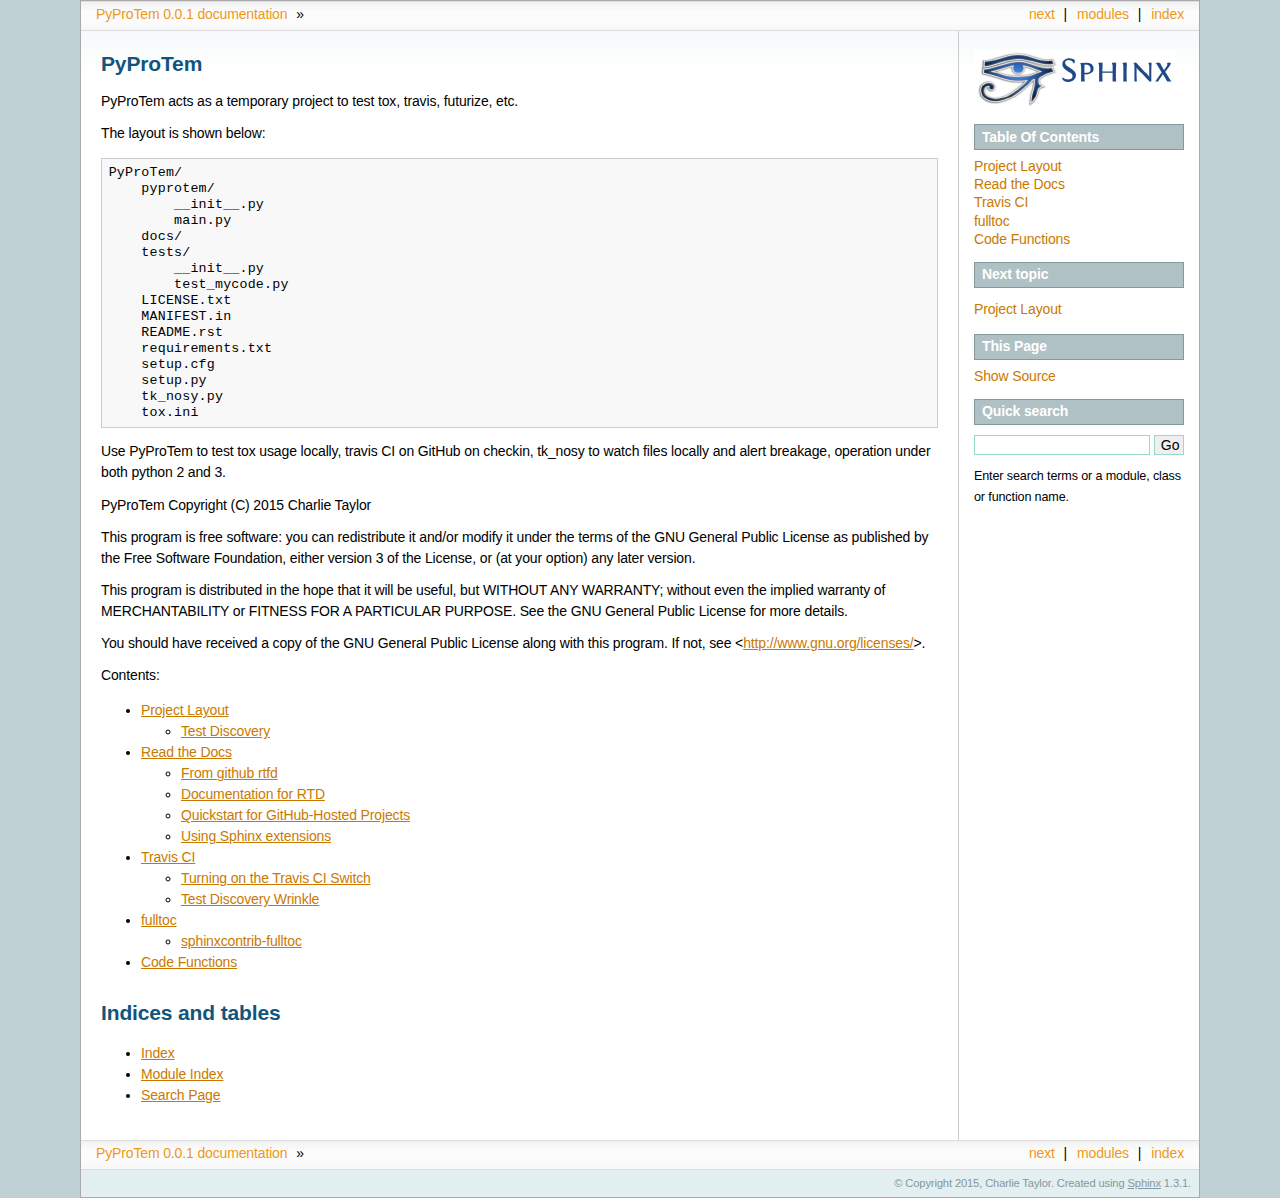
==== docs/_build/html/index.html @ 6f9052c7 "Updated Docs" ====
<!DOCTYPE html PUBLIC "-//W3C//DTD XHTML 1.0 Transitional//EN"
  "http://www.w3.org/TR/xhtml1/DTD/xhtml1-transitional.dtd">


<html xmlns="http://www.w3.org/1999/xhtml">
  <head>
    <meta http-equiv="Content-Type" content="text/html; charset=utf-8" />
    
    <title>PyProTem &mdash; PyProTem 0.0.1 documentation</title>
    
    <link rel="stylesheet" href="_static/sphinxdoc.css" type="text/css" />
    <link rel="stylesheet" href="_static/pygments.css" type="text/css" />
    
    <script type="text/javascript">
      var DOCUMENTATION_OPTIONS = {
        URL_ROOT:    './',
        VERSION:     '0.0.1',
        COLLAPSE_INDEX: false,
        FILE_SUFFIX: '.html',
        HAS_SOURCE:  true
      };
    </script>
    <script type="text/javascript" src="_static/jquery.js"></script>
    <script type="text/javascript" src="_static/underscore.js"></script>
    <script type="text/javascript" src="_static/doctools.js"></script>
    <link rel="top" title="PyProTem 0.0.1 documentation" href="#" />
    <link rel="next" title="Project Layout" href="project_layout.html" /> 
  </head>
  <body role="document">
    <div class="related" role="navigation" aria-label="related navigation">
      <h3>Navigation</h3>
      <ul>
        <li class="right" style="margin-right: 10px">
          <a href="genindex.html" title="General Index"
             accesskey="I">index</a></li>
        <li class="right" >
          <a href="py-modindex.html" title="Python Module Index"
             >modules</a> |</li>
        <li class="right" >
          <a href="project_layout.html" title="Project Layout"
             accesskey="N">next</a> |</li>
        <li class="nav-item nav-item-0"><a href="#">PyProTem 0.0.1 documentation</a> &raquo;</li> 
      </ul>
    </div>
      <div class="sphinxsidebar" role="navigation" aria-label="main navigation">
        <div class="sphinxsidebarwrapper">
            <p class="logo"><a href="#">
              <img class="logo" src="_static/PythonSphinxlogo.png" alt="Logo"/>
            </a></p>
  <h3><a href="#">Table Of Contents</a></h3>
  <ul>
<li class="toctree-l1"><a class="reference internal" href="project_layout.html">Project Layout</a></li>
<li class="toctree-l1"><a class="reference internal" href="read_the_docs.html">Read the Docs</a></li>
<li class="toctree-l1"><a class="reference internal" href="travis_ci.html">Travis CI</a></li>
<li class="toctree-l1"><a class="reference internal" href="fulltable_of_contents.html">fulltoc</a></li>
<li class="toctree-l1"><a class="reference internal" href="functions.html">Code Functions</a></li>
</ul>

  <h4>Next topic</h4>
  <p class="topless"><a href="project_layout.html"
                        title="next chapter">Project Layout</a></p>
  <div role="note" aria-label="source link">
    <h3>This Page</h3>
    <ul class="this-page-menu">
      <li><a href="_sources/index.txt"
            rel="nofollow">Show Source</a></li>
    </ul>
   </div>
<div id="searchbox" style="display: none" role="search">
  <h3>Quick search</h3>
    <form class="search" action="search.html" method="get">
      <input type="text" name="q" />
      <input type="submit" value="Go" />
      <input type="hidden" name="check_keywords" value="yes" />
      <input type="hidden" name="area" value="default" />
    </form>
    <p class="searchtip" style="font-size: 90%">
    Enter search terms or a module, class or function name.
    </p>
</div>
<script type="text/javascript">$('#searchbox').show(0);</script>
        </div>
      </div>

    <div class="document">
      <div class="documentwrapper">
        <div class="bodywrapper">
          <div class="body" role="main">
            
  <div class="section" id="pyprotem">
<h1>PyProTem<a class="headerlink" href="#pyprotem" title="Permalink to this headline">¶</a></h1>
<p>PyProTem acts as a temporary project to test tox, travis, futurize, etc.</p>
<p>The layout is shown below:</p>
<div class="highlight-python"><div class="highlight"><pre>PyProTem/
    pyprotem/
        __init__.py
        main.py
    docs/
    tests/
        __init__.py
        test_mycode.py
    LICENSE.txt
    MANIFEST.in
    README.rst
    requirements.txt
    setup.cfg
    setup.py
    tk_nosy.py
    tox.ini
</pre></div>
</div>
<p>Use PyProTem to test tox usage locally, travis CI on GitHub on checkin, tk_nosy to watch files locally and alert breakage, operation under both python 2 and 3.</p>
<p>PyProTem
Copyright (C) 2015  Charlie Taylor</p>
<p>This program is free software: you can redistribute it and/or modify
it under the terms of the GNU General Public License as published by
the Free Software Foundation, either version 3 of the License, or
(at your option) any later version.</p>
<p>This program is distributed in the hope that it will be useful,
but WITHOUT ANY WARRANTY; without even the implied warranty of
MERCHANTABILITY or FITNESS FOR A PARTICULAR PURPOSE.  See the
GNU General Public License for more details.</p>
<p>You should have received a copy of the GNU General Public License
along with this program.  If not, see &lt;<a class="reference external" href="http://www.gnu.org/licenses/">http://www.gnu.org/licenses/</a>&gt;.</p>
<p>Contents:</p>
<div class="toctree-wrapper compound">
<ul>
<li class="toctree-l1"><a class="reference internal" href="project_layout.html">Project Layout</a><ul>
<li class="toctree-l2"><a class="reference internal" href="project_layout.html#test-discovery">Test Discovery</a></li>
</ul>
</li>
<li class="toctree-l1"><a class="reference internal" href="read_the_docs.html">Read the Docs</a><ul>
<li class="toctree-l2"><a class="reference internal" href="read_the_docs.html#from-github-rtfd">From github rtfd</a></li>
<li class="toctree-l2"><a class="reference internal" href="read_the_docs.html#documentation-for-rtd">Documentation for RTD</a></li>
<li class="toctree-l2"><a class="reference internal" href="read_the_docs.html#quickstart-for-github-hosted-projects">Quickstart for GitHub-Hosted Projects</a></li>
<li class="toctree-l2"><a class="reference internal" href="read_the_docs.html#using-sphinx-extensions">Using Sphinx extensions</a></li>
</ul>
</li>
<li class="toctree-l1"><a class="reference internal" href="travis_ci.html">Travis CI</a><ul>
<li class="toctree-l2"><a class="reference internal" href="travis_ci.html#turning-on-the-travis-ci-switch">Turning on the Travis CI Switch</a></li>
<li class="toctree-l2"><a class="reference internal" href="travis_ci.html#test-discovery-wrinkle">Test Discovery Wrinkle</a></li>
</ul>
</li>
<li class="toctree-l1"><a class="reference internal" href="fulltable_of_contents.html">fulltoc</a><ul>
<li class="toctree-l2"><a class="reference internal" href="fulltable_of_contents.html#sphinxcontrib-fulltoc">sphinxcontrib-fulltoc</a></li>
</ul>
</li>
<li class="toctree-l1"><a class="reference internal" href="functions.html">Code Functions</a></li>
</ul>
</div>
</div>
<div class="section" id="indices-and-tables">
<h1>Indices and tables<a class="headerlink" href="#indices-and-tables" title="Permalink to this headline">¶</a></h1>
<ul class="simple">
<li><a class="reference internal" href="genindex.html"><span>Index</span></a></li>
<li><a class="reference internal" href="py-modindex.html"><span>Module Index</span></a></li>
<li><a class="reference internal" href="search.html"><span>Search Page</span></a></li>
</ul>
</div>


          </div>
        </div>
      </div>
      <div class="clearer"></div>
    </div>
    <div class="related" role="navigation" aria-label="related navigation">
      <h3>Navigation</h3>
      <ul>
        <li class="right" style="margin-right: 10px">
          <a href="genindex.html" title="General Index"
             >index</a></li>
        <li class="right" >
          <a href="py-modindex.html" title="Python Module Index"
             >modules</a> |</li>
        <li class="right" >
          <a href="project_layout.html" title="Project Layout"
             >next</a> |</li>
        <li class="nav-item nav-item-0"><a href="#">PyProTem 0.0.1 documentation</a> &raquo;</li> 
      </ul>
    </div>
    <div class="footer" role="contentinfo">
        &copy; Copyright 2015, Charlie Taylor.
      Created using <a href="http://sphinx-doc.org/">Sphinx</a> 1.3.1.
    </div>
  </body>
</html>
---- docs/_build/html/_static/sphinxdoc.css ----
/*
 * sphinxdoc.css_t
 * ~~~~~~~~~~~~~~~
 *
 * Sphinx stylesheet -- sphinxdoc theme.  Originally created by
 * Armin Ronacher for Werkzeug.
 *
 * :copyright: Copyright 2007-2015 by the Sphinx team, see AUTHORS.
 * :license: BSD, see LICENSE for details.
 *
 */

@import url("basic.css");

/* -- page layout ----------------------------------------------------------- */

body {
    font-family: 'Lucida Grande', 'Lucida Sans Unicode', 'Geneva',
                 'Verdana', sans-serif;
    font-size: 14px;
    letter-spacing: -0.01em;
    line-height: 150%;
    text-align: center;
    background-color: #BFD1D4;
    color: black;
    padding: 0;
    border: 1px solid #aaa;

    margin: 0px 80px 0px 80px;
    min-width: 740px;
}

div.document {
    background-color: white;
    text-align: left;
    background-image: url(contents.png);
    background-repeat: repeat-x;
}

div.bodywrapper {
    margin: 0 240px 0 0;
    border-right: 1px solid #ccc;
}

div.body {
    margin: 0;
    padding: 0.5em 20px 20px 20px;
}

div.related {
    font-size: 1em;
}

div.related ul {
    background-image: url(navigation.png);
    height: 2em;
    border-top: 1px solid #ddd;
    border-bottom: 1px solid #ddd;
}

div.related ul li {
    margin: 0;
    padding: 0;
    height: 2em;
    float: left;
}

div.related ul li.right {
    float: right;
    margin-right: 5px;
}

div.related ul li a {
    margin: 0;
    padding: 0 5px 0 5px;
    line-height: 1.75em;
    color: #EE9816;
}

div.related ul li a:hover {
    color: #3CA8E7;
}

div.sphinxsidebarwrapper {
    padding: 0;
}

div.sphinxsidebar {
    margin: 0;
    padding: 0.5em 15px 15px 0;
    width: 210px;
    float: right;
    font-size: 1em;
    text-align: left;
}

div.sphinxsidebar h3, div.sphinxsidebar h4 {
    margin: 1em 0 0.5em 0;
    font-size: 1em;
    padding: 0.1em 0 0.1em 0.5em;
    color: white;
    border: 1px solid #86989B;
    background-color: #AFC1C4;
}

div.sphinxsidebar h3 a {
    color: white;
}

div.sphinxsidebar ul {
    padding-left: 1.5em;
    margin-top: 7px;
    padding: 0;
    line-height: 130%;
}

div.sphinxsidebar ul ul {
    margin-left: 20px;
}

div.footer {
    background-color: #E3EFF1;
    color: #86989B;
    padding: 3px 8px 3px 0;
    clear: both;
    font-size: 0.8em;
    text-align: right;
}

div.footer a {
    color: #86989B;
    text-decoration: underline;
}

/* -- body styles ----------------------------------------------------------- */

p {    
    margin: 0.8em 0 0.5em 0;
}

a {
    color: #CA7900;
    text-decoration: none;
}

a:hover {
    color: #2491CF;
}

div.body a {
    text-decoration: underline;
}

h1 {
    margin: 0;
    padding: 0.7em 0 0.3em 0;
    font-size: 1.5em;
    color: #11557C;
}

h2 {
    margin: 1.3em 0 0.2em 0;
    font-size: 1.35em;
    padding: 0;
}

h3 {
    margin: 1em 0 -0.3em 0;
    font-size: 1.2em;
}

div.body h1 a, div.body h2 a, div.body h3 a, div.body h4 a, div.body h5 a, div.body h6 a {
    color: black!important;
}

h1 a.anchor, h2 a.anchor, h3 a.anchor, h4 a.anchor, h5 a.anchor, h6 a.anchor {
    display: none;
    margin: 0 0 0 0.3em;
    padding: 0 0.2em 0 0.2em;
    color: #aaa!important;
}

h1:hover a.anchor, h2:hover a.anchor, h3:hover a.anchor, h4:hover a.anchor,
h5:hover a.anchor, h6:hover a.anchor {
    display: inline;
}

h1 a.anchor:hover, h2 a.anchor:hover, h3 a.anchor:hover, h4 a.anchor:hover,
h5 a.anchor:hover, h6 a.anchor:hover {
    color: #777;
    background-color: #eee;
}

a.headerlink {
    color: #c60f0f!important;
    font-size: 1em;
    margin-left: 6px;
    padding: 0 4px 0 4px;
    text-decoration: none!important;
}

a.headerlink:hover {
    background-color: #ccc;
    color: white!important;
}

cite, code, code {
    font-family: 'Consolas', 'Deja Vu Sans Mono',
                 'Bitstream Vera Sans Mono', monospace;
    font-size: 0.95em;
    letter-spacing: 0.01em;
}

code {
    background-color: #f2f2f2;
    border-bottom: 1px solid #ddd;
    color: #333;
}

code.descname, code.descclassname, code.xref {
    border: 0;
}

hr {
    border: 1px solid #abc;
    margin: 2em;
}

a code {
    border: 0;
    color: #CA7900;
}

a code:hover {
    color: #2491CF;
}

pre {
    font-family: 'Consolas', 'Deja Vu Sans Mono',
                 'Bitstream Vera Sans Mono', monospace;
    font-size: 0.95em;
    letter-spacing: 0.015em;
    line-height: 120%;
    padding: 0.5em;
    border: 1px solid #ccc;
    background-color: #f8f8f8;
}

pre a {
    color: inherit;
    text-decoration: underline;
}

td.linenos pre {
    padding: 0.5em 0;
}

div.quotebar {
    background-color: #f8f8f8;
    max-width: 250px;
    float: right;
    padding: 2px 7px;
    border: 1px solid #ccc;
}

div.topic {
    background-color: #f8f8f8;
}

table {
    border-collapse: collapse;
    margin: 0 -0.5em 0 -0.5em;
}

table td, table th {
    padding: 0.2em 0.5em 0.2em 0.5em;
}

div.admonition, div.warning {
    font-size: 0.9em;
    margin: 1em 0 1em 0;
    border: 1px solid #86989B;
    background-color: #f7f7f7;
    padding: 0;
}

div.admonition p, div.warning p {
    margin: 0.5em 1em 0.5em 1em;
    padding: 0;
}

div.admonition pre, div.warning pre {
    margin: 0.4em 1em 0.4em 1em;
}

div.admonition p.admonition-title,
div.warning p.admonition-title {
    margin: 0;
    padding: 0.1em 0 0.1em 0.5em;
    color: white;
    border-bottom: 1px solid #86989B;
    font-weight: bold;
    background-color: #AFC1C4;
}

div.warning {
    border: 1px solid #940000;
}

div.warning p.admonition-title {
    background-color: #CF0000;
    border-bottom-color: #940000;
}

div.admonition ul, div.admonition ol,
div.warning ul, div.warning ol {
    margin: 0.1em 0.5em 0.5em 3em;
    padding: 0;
}

div.versioninfo {
    margin: 1em 0 0 0;
    border: 1px solid #ccc;
    background-color: #DDEAF0;
    padding: 8px;
    line-height: 1.3em;
    font-size: 0.9em;
}

.viewcode-back {
    font-family: 'Lucida Grande', 'Lucida Sans Unicode', 'Geneva',
                 'Verdana', sans-serif;
}

div.viewcode-block:target {
    background-color: #f4debf;
    border-top: 1px solid #ac9;
    border-bottom: 1px solid #ac9;
}

div.code-block-caption {
    background-color: #ddd;
    color: #222;
    border: 1px solid #ccc;
}
---- docs/_build/html/_static/pygments.css ----
.highlight .hll { background-color: #ffffcc }
.highlight  { background: #eeffcc; }
.highlight .c { color: #408090; font-style: italic } /* Comment */
.highlight .err { border: 1px solid #FF0000 } /* Error */
.highlight .k { color: #007020; font-weight: bold } /* Keyword */
.highlight .o { color: #666666 } /* Operator */
.highlight .cm { color: #408090; font-style: italic } /* Comment.Multiline */
.highlight .cp { color: #007020 } /* Comment.Preproc */
.highlight .c1 { color: #408090; font-style: italic } /* Comment.Single */
.highlight .cs { color: #408090; background-color: #fff0f0 } /* Comment.Special */
.highlight .gd { color: #A00000 } /* Generic.Deleted */
.highlight .ge { font-style: italic } /* Generic.Emph */
.highlight .gr { color: #FF0000 } /* Generic.Error */
.highlight .gh { color: #000080; font-weight: bold } /* Generic.Heading */
.highlight .gi { color: #00A000 } /* Generic.Inserted */
.highlight .go { color: #333333 } /* Generic.Output */
.highlight .gp { color: #c65d09; font-weight: bold } /* Generic.Prompt */
.highlight .gs { font-weight: bold } /* Generic.Strong */
.highlight .gu { color: #800080; font-weight: bold } /* Generic.Subheading */
.highlight .gt { color: #0044DD } /* Generic.Traceback */
.highlight .kc { color: #007020; font-weight: bold } /* Keyword.Constant */
.highlight .kd { color: #007020; font-weight: bold } /* Keyword.Declaration */
.highlight .kn { color: #007020; font-weight: bold } /* Keyword.Namespace */
.highlight .kp { color: #007020 } /* Keyword.Pseudo */
.highlight .kr { color: #007020; font-weight: bold } /* Keyword.Reserved */
.highlight .kt { color: #902000 } /* Keyword.Type */
.highlight .m { color: #208050 } /* Literal.Number */
.highlight .s { color: #4070a0 } /* Literal.String */
.highlight .na { color: #4070a0 } /* Name.Attribute */
.highlight .nb { color: #007020 } /* Name.Builtin */
.highlight .nc { color: #0e84b5; font-weight: bold } /* Name.Class */
.highlight .no { color: #60add5 } /* Name.Constant */
.highlight .nd { color: #555555; font-weight: bold } /* Name.Decorator */
.highlight .ni { color: #d55537; font-weight: bold } /* Name.Entity */
.highlight .ne { color: #007020 } /* Name.Exception */
.highlight .nf { color: #06287e } /* Name.Function */
.highlight .nl { color: #002070; font-weight: bold } /* Name.Label */
.highlight .nn { color: #0e84b5; font-weight: bold } /* Name.Namespace */
.highlight .nt { color: #062873; font-weight: bold } /* Name.Tag */
.highlight .nv { color: #bb60d5 } /* Name.Variable */
.highlight .ow { color: #007020; font-weight: bold } /* Operator.Word */
.highlight .w { color: #bbbbbb } /* Text.Whitespace */
.highlight .mb { color: #208050 } /* Literal.Number.Bin */
.highlight .mf { color: #208050 } /* Literal.Number.Float */
.highlight .mh { color: #208050 } /* Literal.Number.Hex */
.highlight .mi { color: #208050 } /* Literal.Number.Integer */
.highlight .mo { color: #208050 } /* Literal.Number.Oct */
.highlight .sb { color: #4070a0 } /* Literal.String.Backtick */
.highlight .sc { color: #4070a0 } /* Literal.String.Char */
.highlight .sd { color: #4070a0; font-style: italic } /* Literal.String.Doc */
.highlight .s2 { color: #4070a0 } /* Literal.String.Double */
.highlight .se { color: #4070a0; font-weight: bold } /* Literal.String.Escape */
.highlight .sh { color: #4070a0 } /* Literal.String.Heredoc */
.highlight .si { color: #70a0d0; font-style: italic } /* Literal.String.Interpol */
.highlight .sx { color: #c65d09 } /* Literal.String.Other */
.highlight .sr { color: #235388 } /* Literal.String.Regex */
.highlight .s1 { color: #4070a0 } /* Literal.String.Single */
.highlight .ss { color: #517918 } /* Literal.String.Symbol */
.highlight .bp { color: #007020 } /* Name.Builtin.Pseudo */
.highlight .vc { color: #bb60d5 } /* Name.Variable.Class */
.highlight .vg { color: #bb60d5 } /* Name.Variable.Global */
.highlight .vi { color: #bb60d5 } /* Name.Variable.Instance */
.highlight .il { color: #208050 } /* Literal.Number.Integer.Long */
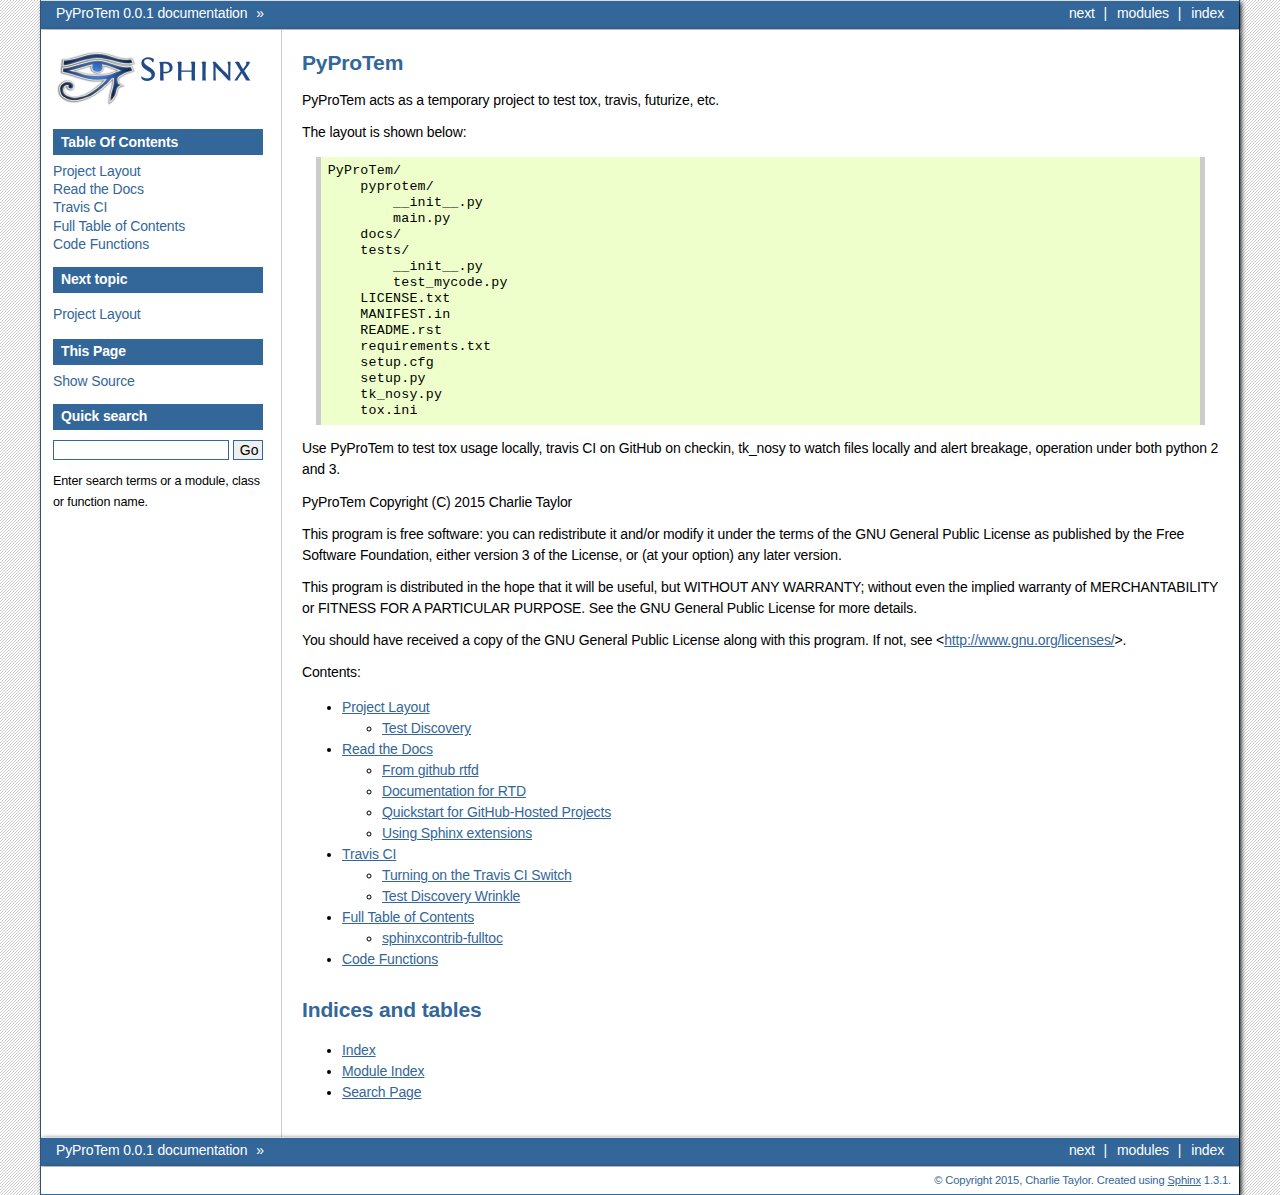
==== commit 608db06e: "changed sphinx theme" ====
--- a/docs/_build/html/index.html
+++ b/docs/_build/html/index.html
@@ -1,5 +1,6 @@
-<!DOCTYPE html PUBLIC "-//W3C//DTD XHTML 1.0 Transitional//EN"
-  "http://www.w3.org/TR/xhtml1/DTD/xhtml1-transitional.dtd">
+
+
+<!doctype html>
 
 
 <html xmlns="http://www.w3.org/1999/xhtml">
@@ -8,7 +9,7 @@
     
     <title>PyProTem &mdash; PyProTem 0.0.1 documentation</title>
     
-    <link rel="stylesheet" href="_static/sphinxdoc.css" type="text/css" />
+    <link rel="stylesheet" href="_static/bizstyle.css" type="text/css" />
     <link rel="stylesheet" href="_static/pygments.css" type="text/css" />
     
     <script type="text/javascript">
@@ -23,8 +24,13 @@
     <script type="text/javascript" src="_static/jquery.js"></script>
     <script type="text/javascript" src="_static/underscore.js"></script>
     <script type="text/javascript" src="_static/doctools.js"></script>
+    <script type="text/javascript" src="_static/bizstyle.js"></script>
     <link rel="top" title="PyProTem 0.0.1 documentation" href="#" />
-    <link rel="next" title="Project Layout" href="project_layout.html" /> 
+    <link rel="next" title="Project Layout" href="project_layout.html" />
+    <meta name="viewport" content="width=device-width,initial-scale=1.0">
+    <!--[if lt IE 9]>
+    <script type="text/javascript" src="_static/css3-mediaqueries.js"></script>
+    <![endif]-->
   </head>
   <body role="document">
     <div class="related" role="navigation" aria-label="related navigation">
@@ -52,7 +58,7 @@
 <li class="toctree-l1"><a class="reference internal" href="project_layout.html">Project Layout</a></li>
 <li class="toctree-l1"><a class="reference internal" href="read_the_docs.html">Read the Docs</a></li>
 <li class="toctree-l1"><a class="reference internal" href="travis_ci.html">Travis CI</a></li>
-<li class="toctree-l1"><a class="reference internal" href="fulltable_of_contents.html">fulltoc</a></li>
+<li class="toctree-l1"><a class="reference internal" href="fulltable_of_contents.html">Full Table of Contents</a></li>
 <li class="toctree-l1"><a class="reference internal" href="functions.html">Code Functions</a></li>
 </ul>
 
@@ -141,7 +147,7 @@
 <li class="toctree-l2"><a class="reference internal" href="travis_ci.html#test-discovery-wrinkle">Test Discovery Wrinkle</a></li>
 </ul>
 </li>
-<li class="toctree-l1"><a class="reference internal" href="fulltable_of_contents.html">fulltoc</a><ul>
+<li class="toctree-l1"><a class="reference internal" href="fulltable_of_contents.html">Full Table of Contents</a><ul>
 <li class="toctree-l2"><a class="reference internal" href="fulltable_of_contents.html#sphinxcontrib-fulltoc">sphinxcontrib-fulltoc</a></li>
 </ul>
 </li>
--- a/docs/_build/html/_static/bizstyle.css
+++ b/docs/_build/html/_static/bizstyle.css
@@ -0,0 +1,490 @@
+/*
+ * bizstyle.css_t
+ * ~~~~~~~~~~~~~~
+ *
+ * Sphinx stylesheet -- business style theme.
+ *
+ * :copyright: Copyright 2011-2014 by Sphinx team, see AUTHORS.
+ * :license: BSD, see LICENSE for details.
+ *
+ */
+
+@import url("basic.css");
+
+/* -- page layout ----------------------------------------------------------- */
+
+body {
+    font-family: 'Lucida Grande', 'Lucida Sans Unicode', 'Geneva',
+                 'Verdana', sans-serif;
+    font-size: 14px;
+    letter-spacing: -0.01em;
+    line-height: 150%;
+    text-align: center;
+    background-color: white;
+    background-image: url(background_b01.png);
+    color: black;
+    padding: 0;
+    border-right: 1px solid #336699;
+    border-left: 1px solid #336699;
+
+    margin: 0px 40px 0px 40px;
+}
+
+div.document {
+    background-color: white;
+    text-align: left;
+    background-repeat: repeat-x;
+
+    -moz-box-shadow: 2px 2px 5px #000;
+    -webkit-box-shadow: 2px 2px 5px #000;
+}
+
+div.bodywrapper {
+    margin: 0 0 0 240px;
+    border-left: 1px solid #ccc;
+}
+
+div.body {
+    margin: 0;
+    padding: 0.5em 20px 20px 20px;
+}
+
+div.related {
+    font-size: 1em;
+
+    -moz-box-shadow: 2px 2px 5px #000;
+    -webkit-box-shadow: 2px 2px 5px #000;
+}
+
+div.related ul {
+    background-color: #336699;
+    height: 100%;
+    overflow: hidden;
+    border-top: 1px solid #ddd;
+    border-bottom: 1px solid #ddd;
+}
+
+div.related ul li {
+    color: white;
+    margin: 0;
+    padding: 0;
+    height: 2em;
+    float: left;
+}
+
+div.related ul li.right {
+    float: right;
+    margin-right: 5px;
+}
+
+div.related ul li a {
+    margin: 0;
+    padding: 0 5px 0 5px;
+    line-height: 1.75em;
+    color: #fff;
+}
+
+div.related ul li a:hover {
+    color: #fff;
+    text-decoration: underline;
+}
+
+div.sphinxsidebarwrapper {
+    padding: 0;
+}
+
+div.sphinxsidebar {
+    margin: 0;
+    padding: 0.5em 12px 12px 12px;
+    width: 210px;
+    font-size: 1em;
+    text-align: left;
+}
+
+div.sphinxsidebar h3, div.sphinxsidebar h4 {
+    margin: 1em 0 0.5em 0;
+    font-size: 1em;
+    padding: 0.1em 0 0.1em 0.5em;
+    color: white;
+    border: 1px solid #336699;
+    background-color: #336699;
+}
+
+div.sphinxsidebar h3 a {
+    color: white;
+}
+
+div.sphinxsidebar ul {
+    padding-left: 1.5em;
+    margin-top: 7px;
+    padding: 0;
+    line-height: 130%;
+}
+
+div.sphinxsidebar ul ul {
+    margin-left: 20px;
+}
+
+div.sphinxsidebar input {
+    border: 1px solid #336699;
+}
+
+div.footer {
+    background-color: white;
+    color: #336699;
+    padding: 3px 8px 3px 0;
+    clear: both;
+    font-size: 0.8em;
+    text-align: right;
+    border-bottom: 1px solid #336699;
+
+    -moz-box-shadow: 2px 2px 5px #000;
+    -webkit-box-shadow: 2px 2px 5px #000;
+}
+
+div.footer a {
+    color: #336699;
+    text-decoration: underline;
+}
+
+/* -- body styles ----------------------------------------------------------- */
+
+p {
+    margin: 0.8em 0 0.5em 0;
+}
+
+a {
+    color: #336699;
+    text-decoration: none;
+}
+
+a:hover {
+    color: #336699;
+    text-decoration: underline;
+}
+
+div.body a {
+    text-decoration: underline;
+}
+
+h1, h2, h3 {
+    color: #336699;
+}
+
+h1 {
+    margin: 0;
+    padding: 0.7em 0 0.3em 0;
+    font-size: 1.5em;
+}
+
+h2 {
+    margin: 1.3em 0 0.2em 0;
+    font-size: 1.35em;
+    padding-bottom: .5em;
+    border-bottom: 1px solid #336699;
+}
+
+h3 {
+    margin: 1em 0 -0.3em 0;
+    font-size: 1.2em;
+    padding-bottom: .3em;
+    border-bottom: 1px solid #CCCCCC;
+}
+
+div.body h1 a, div.body h2 a, div.body h3 a,
+div.body h4 a, div.body h5 a, div.body h6 a {
+    color: black!important;
+}
+
+h1 a.anchor, h2 a.anchor, h3 a.anchor,
+h4 a.anchor, h5 a.anchor, h6 a.anchor {
+    display: none;
+    margin: 0 0 0 0.3em;
+    padding: 0 0.2em 0 0.2em;
+    color: #aaa!important;
+}
+
+h1:hover a.anchor, h2:hover a.anchor, h3:hover a.anchor, h4:hover a.anchor,
+h5:hover a.anchor, h6:hover a.anchor {
+    display: inline;
+}
+
+h1 a.anchor:hover, h2 a.anchor:hover, h3 a.anchor:hover, h4 a.anchor:hover,
+h5 a.anchor:hover, h6 a.anchor:hover {
+    color: #777;
+    background-color: #eee;
+}
+
+a.headerlink {
+    color: #c60f0f!important;
+    font-size: 1em;
+    margin-left: 6px;
+    padding: 0 4px 0 4px;
+    text-decoration: none!important;
+}
+
+a.headerlink:hover {
+    background-color: #ccc;
+    color: white!important;
+}
+
+cite, code, tt {
+    font-family: 'Consolas', 'Deja Vu Sans Mono',
+                 'Bitstream Vera Sans Mono', monospace;
+    font-size: 0.95em;
+    letter-spacing: 0.01em;
+}
+
+code {
+    background-color: #F2F2F2;
+    border-bottom: 1px solid #ddd;
+    color: #333;
+}
+
+code.descname, code.descclassname, code.xref {
+    border: 0;
+}
+
+hr {
+    border: 1px solid #abc;
+    margin: 2em;
+}
+
+a code {
+    border: 0;
+    color: #CA7900;
+}
+
+a code:hover {
+    color: #2491CF;
+}
+
+pre {
+    background-color: transparent !important;
+    font-family: 'Consolas', 'Deja Vu Sans Mono',
+                 'Bitstream Vera Sans Mono', monospace;
+    font-size: 0.95em;
+    letter-spacing: 0.015em;
+    line-height: 120%;
+    padding: 0.5em;
+    border-right: 5px solid #ccc;
+    border-left: 5px solid #ccc;
+}
+
+pre a {
+    color: inherit;
+    text-decoration: underline;
+}
+
+td.linenos pre {
+    padding: 0.5em 0;
+}
+
+div.quotebar {
+    background-color: #f8f8f8;
+    max-width: 250px;
+    float: right;
+    padding: 2px 7px;
+    border: 1px solid #ccc;
+}
+
+div.topic {
+    background-color: #f8f8f8;
+}
+
+table {
+    border-collapse: collapse;
+    margin: 0 -0.5em 0 -0.5em;
+}
+
+table td, table th {
+    padding: 0.2em 0.5em 0.2em 0.5em;
+}
+
+div.admonition {
+    font-size: 0.9em;
+    margin: 1em 0 1em 0;
+    border: 3px solid #cccccc;
+    background-color: #f7f7f7;
+    padding: 0;
+}
+
+div.admonition p {
+    margin: 0.5em 1em 0.5em 1em;
+    padding: 0;
+}
+
+div.admonition li p {
+    margin-left: 0;
+}
+
+div.admonition pre, div.warning pre {
+    margin: 0;
+}
+
+div.highlight {
+    margin: 0.4em 1em;
+}
+
+div.admonition p.admonition-title {
+    margin: 0;
+    padding: 0.1em 0 0.1em 0.5em;
+    color: white;
+    border-bottom: 3px solid #cccccc;
+    font-weight: bold;
+    background-color: #165e83;
+}
+
+div.danger    { border: 3px solid #f0908d; background-color: #f0cfa0; }
+div.error     { border: 3px solid #f0908d; background-color: #ede4cd; }
+div.warning   { border: 3px solid #f8b862; background-color: #f0cfa0; }
+div.caution   { border: 3px solid #f8b862; background-color: #ede4cd; }
+div.attention { border: 3px solid #f8b862; background-color: #f3f3f3; }
+div.important { border: 3px solid #f0cfa0; background-color: #ede4cd; }
+div.note      { border: 3px solid #f0cfa0; background-color: #f3f3f3; }
+div.hint      { border: 3px solid #bed2c3; background-color: #f3f3f3; }
+div.tip       { border: 3px solid #bed2c3; background-color: #f3f3f3; }
+
+div.danger p.admonition-title, div.error p.admonition-title {
+    background-color: #b7282e;
+    border-bottom: 3px solid #f0908d;
+}
+
+div.caution p.admonition-title,
+div.warning p.admonition-title,
+div.attention p.admonition-title {
+    background-color: #f19072;
+    border-bottom: 3px solid #f8b862;
+}
+
+div.note p.admonition-title, div.important p.admonition-title {
+    background-color: #f8b862;
+    border-bottom: 3px solid #f0cfa0;
+}
+
+div.hint p.admonition-title, div.tip p.admonition-title {
+    background-color: #7ebea5;
+    border-bottom: 3px solid #bed2c3;
+}
+
+div.admonition ul, div.admonition ol,
+div.warning ul, div.warning ol {
+    margin: 0.1em 0.5em 0.5em 3em;
+    padding: 0;
+}
+
+div.versioninfo {
+    margin: 1em 0 0 0;
+    border: 1px solid #ccc;
+    background-color: #DDEAF0;
+    padding: 8px;
+    line-height: 1.3em;
+    font-size: 0.9em;
+}
+
+.viewcode-back {
+    font-family: 'Lucida Grande', 'Lucida Sans Unicode', 'Geneva',
+                 'Verdana', sans-serif;
+}
+
+div.viewcode-block:target {
+    background-color: #f4debf;
+    border-top: 1px solid #ac9;
+    border-bottom: 1px solid #ac9;
+}
+
+p.versionchanged span.versionmodified {
+    font-size: 0.9em;
+    margin-right: 0.2em;
+    padding: 0.1em;
+    background-color: #DCE6A0;
+}
+
+/* -- table styles ---------------------------------------------------------- */
+
+table.docutils {
+    margin: 1em 0;
+    padding: 0;
+    border: 1px solid white;
+    background-color: #f7f7f7;
+}
+
+table.docutils td, table.docutils th {
+    padding: 1px 8px 1px 5px;
+    border-top: 0;
+    border-left: 0;
+    border-right: 1px solid white;
+    border-bottom: 1px solid white;
+}
+
+table.docutils td p {
+    margin-top: 0;
+    margin-bottom: 0.3em;
+}
+
+table.field-list td, table.field-list th {
+    border: 0 !important;
+    word-break: break-word;
+}
+
+table.footnote td, table.footnote th {
+    border: 0 !important;
+}
+
+th {
+    color: white;
+    text-align: left;
+    padding-right: 5px;
+    background-color: #82A0BE;
+}
+
+div.literal-block-wrapper div.code-block-caption {
+    background-color: #EEE;
+    border-style: solid;
+    border-color: #CCC;
+    border-width: 1px 5px;
+}
+
+/* WIDE DESKTOP STYLE */
+@media only screen and (min-width: 1176px) {
+body {
+    margin: 0 40px 0 40px;
+}
+}
+
+/* TABLET STYLE */
+@media only screen and (min-width: 768px) and (max-width: 991px) {
+body {
+    margin: 0 40px 0 40px;
+}
+}
+
+/* MOBILE LAYOUT (PORTRAIT/320px) */
+@media only screen and (max-width: 767px) {
+body {
+    margin: 0;
+}
+div.bodywrapper {
+    margin: 0;
+    width: 100%;
+    border: none;
+}
+div.sphinxsidebar {
+    display: none;
+}
+}
+
+/* MOBILE LAYOUT (LANDSCAPE/480px) */
+@media only screen and (min-width: 480px) and (max-width: 767px) {
+body {
+    margin: 0 20px 0 20px;
+}
+}
+
+/* RETINA OVERRIDES */
+@media
+only screen and (-webkit-min-device-pixel-ratio: 2),
+only screen and (min-device-pixel-ratio: 2) {
+}
+
+/* -- end ------------------------------------------------------------------- */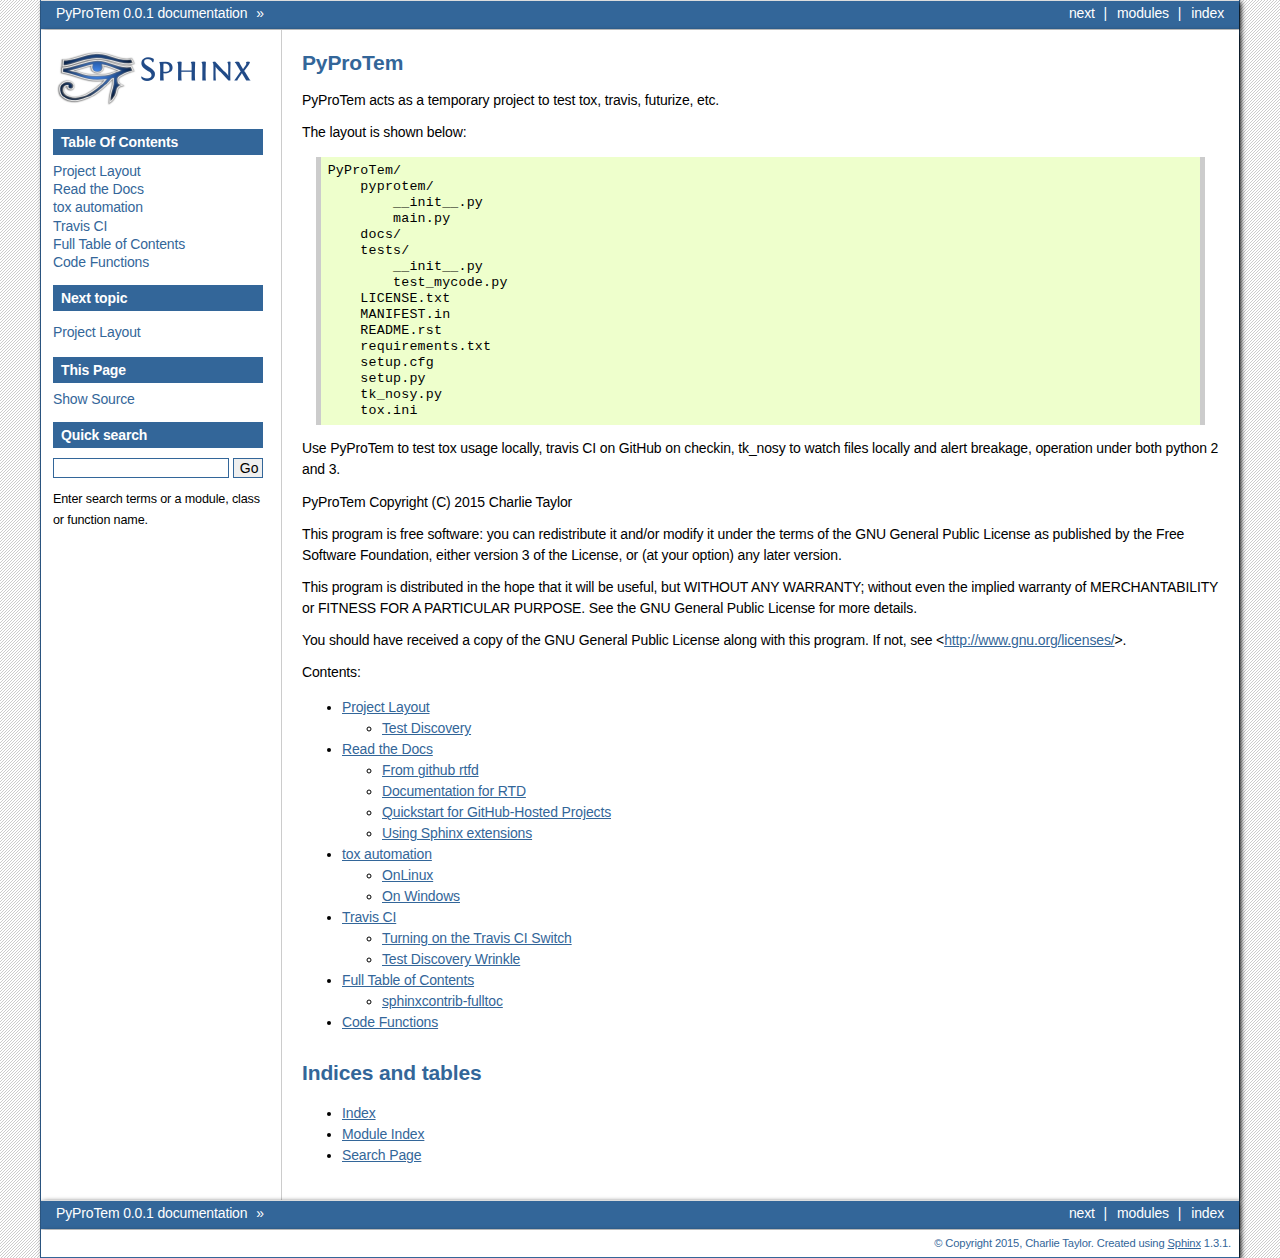
==== commit c6113717: "Added tox documentation" ====
--- a/docs/_build/html/index.html
+++ b/docs/_build/html/index.html
@@ -57,6 +57,7 @@
   <ul>
 <li class="toctree-l1"><a class="reference internal" href="project_layout.html">Project Layout</a></li>
 <li class="toctree-l1"><a class="reference internal" href="read_the_docs.html">Read the Docs</a></li>
+<li class="toctree-l1"><a class="reference internal" href="tox.html">tox automation</a></li>
 <li class="toctree-l1"><a class="reference internal" href="travis_ci.html">Travis CI</a></li>
 <li class="toctree-l1"><a class="reference internal" href="fulltable_of_contents.html">Full Table of Contents</a></li>
 <li class="toctree-l1"><a class="reference internal" href="functions.html">Code Functions</a></li>
@@ -142,6 +143,11 @@
 <li class="toctree-l2"><a class="reference internal" href="read_the_docs.html#using-sphinx-extensions">Using Sphinx extensions</a></li>
 </ul>
 </li>
+<li class="toctree-l1"><a class="reference internal" href="tox.html">tox automation</a><ul>
+<li class="toctree-l2"><a class="reference internal" href="tox.html#onlinux">OnLinux</a></li>
+<li class="toctree-l2"><a class="reference internal" href="tox.html#on-windows">On Windows</a></li>
+</ul>
+</li>
 <li class="toctree-l1"><a class="reference internal" href="travis_ci.html">Travis CI</a><ul>
 <li class="toctree-l2"><a class="reference internal" href="travis_ci.html#turning-on-the-travis-ci-switch">Turning on the Travis CI Switch</a></li>
 <li class="toctree-l2"><a class="reference internal" href="travis_ci.html#test-discovery-wrinkle">Test Discovery Wrinkle</a></li>
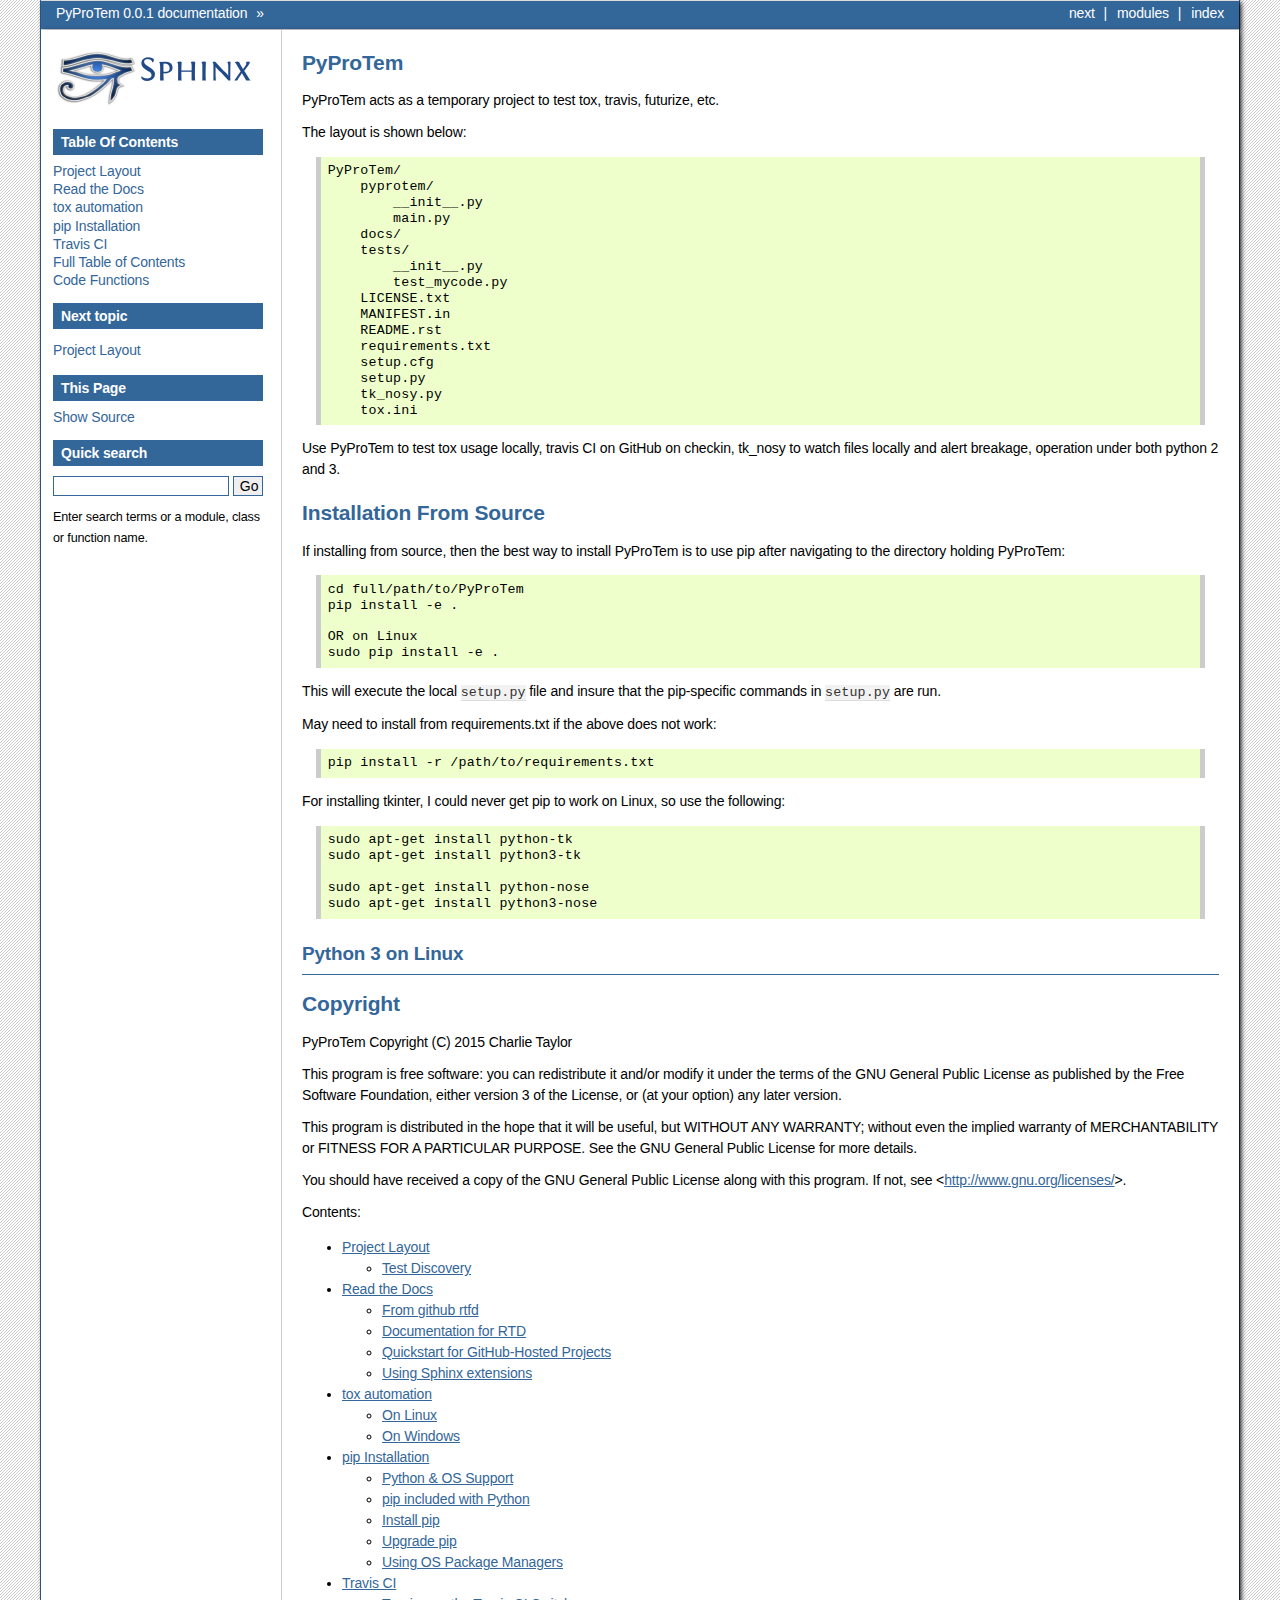
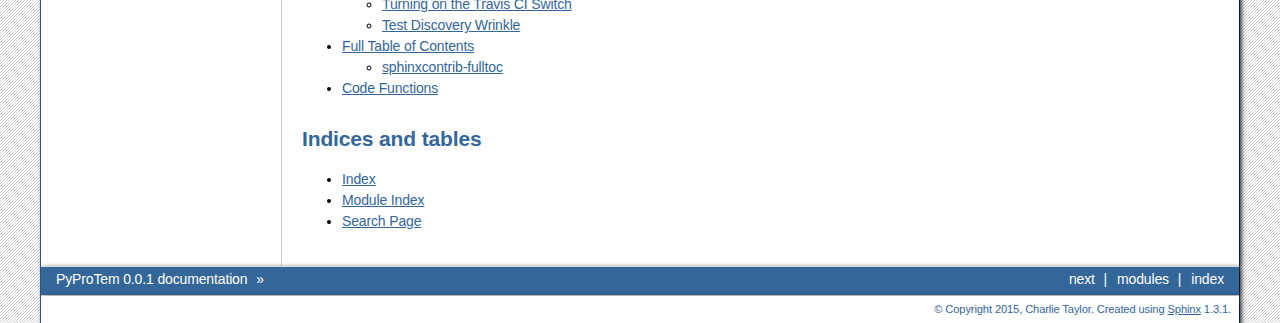
==== commit 30791b04: "some cosmetic changes" ====
--- a/docs/_build/html/index.html
+++ b/docs/_build/html/index.html
@@ -58,6 +58,7 @@
 <li class="toctree-l1"><a class="reference internal" href="project_layout.html">Project Layout</a></li>
 <li class="toctree-l1"><a class="reference internal" href="read_the_docs.html">Read the Docs</a></li>
 <li class="toctree-l1"><a class="reference internal" href="tox.html">tox automation</a></li>
+<li class="toctree-l1"><a class="reference internal" href="pip.html">pip Installation</a></li>
 <li class="toctree-l1"><a class="reference internal" href="travis_ci.html">Travis CI</a></li>
 <li class="toctree-l1"><a class="reference internal" href="fulltable_of_contents.html">Full Table of Contents</a></li>
 <li class="toctree-l1"><a class="reference internal" href="functions.html">Code Functions</a></li>
@@ -117,6 +118,37 @@
 </pre></div>
 </div>
 <p>Use PyProTem to test tox usage locally, travis CI on GitHub on checkin, tk_nosy to watch files locally and alert breakage, operation under both python 2 and 3.</p>
+</div>
+<div class="section" id="installation-from-source">
+<h1>Installation From Source<a class="headerlink" href="#installation-from-source" title="Permalink to this headline">¶</a></h1>
+<p>If installing from source, then
+the best way to install PyProTem is to use pip after navigating to the directory holding PyProTem:</p>
+<div class="highlight-python"><div class="highlight"><pre>cd full/path/to/PyProTem
+pip install -e .
+
+OR on Linux
+sudo pip install -e .
+</pre></div>
+</div>
+<p>This will execute the local <code class="docutils literal"><span class="pre">setup.py</span></code> file and insure that the pip-specific commands in <code class="docutils literal"><span class="pre">setup.py</span></code> are run.</p>
+<p>May need to install from requirements.txt if the above does not work:</p>
+<div class="highlight-python"><div class="highlight"><pre>pip install -r /path/to/requirements.txt
+</pre></div>
+</div>
+<p>For installing tkinter, I could never get pip to work on Linux, so use the following:</p>
+<div class="highlight-python"><div class="highlight"><pre>sudo apt-get install python-tk
+sudo apt-get install python3-tk
+
+sudo apt-get install python-nose
+sudo apt-get install python3-nose
+</pre></div>
+</div>
+<div class="section" id="python-3-on-linux">
+<h2>Python 3 on Linux<a class="headerlink" href="#python-3-on-linux" title="Permalink to this headline">¶</a></h2>
+</div>
+</div>
+<div class="section" id="copyright">
+<h1>Copyright<a class="headerlink" href="#copyright" title="Permalink to this headline">¶</a></h1>
 <p>PyProTem
 Copyright (C) 2015  Charlie Taylor</p>
 <p>This program is free software: you can redistribute it and/or modify
@@ -144,8 +176,16 @@
 </ul>
 </li>
 <li class="toctree-l1"><a class="reference internal" href="tox.html">tox automation</a><ul>
-<li class="toctree-l2"><a class="reference internal" href="tox.html#onlinux">OnLinux</a></li>
+<li class="toctree-l2"><a class="reference internal" href="tox.html#on-linux">On Linux</a></li>
 <li class="toctree-l2"><a class="reference internal" href="tox.html#on-windows">On Windows</a></li>
+</ul>
+</li>
+<li class="toctree-l1"><a class="reference internal" href="pip.html">pip Installation</a><ul>
+<li class="toctree-l2"><a class="reference internal" href="pip.html#python-os-support">Python &amp; OS Support</a></li>
+<li class="toctree-l2"><a class="reference internal" href="pip.html#pip-included-with-python">pip included with Python</a></li>
+<li class="toctree-l2"><a class="reference internal" href="pip.html#install-pip">Install pip</a></li>
+<li class="toctree-l2"><a class="reference internal" href="pip.html#upgrade-pip">Upgrade pip</a></li>
+<li class="toctree-l2"><a class="reference internal" href="pip.html#using-os-package-managers">Using OS Package Managers</a></li>
 </ul>
 </li>
 <li class="toctree-l1"><a class="reference internal" href="travis_ci.html">Travis CI</a><ul>
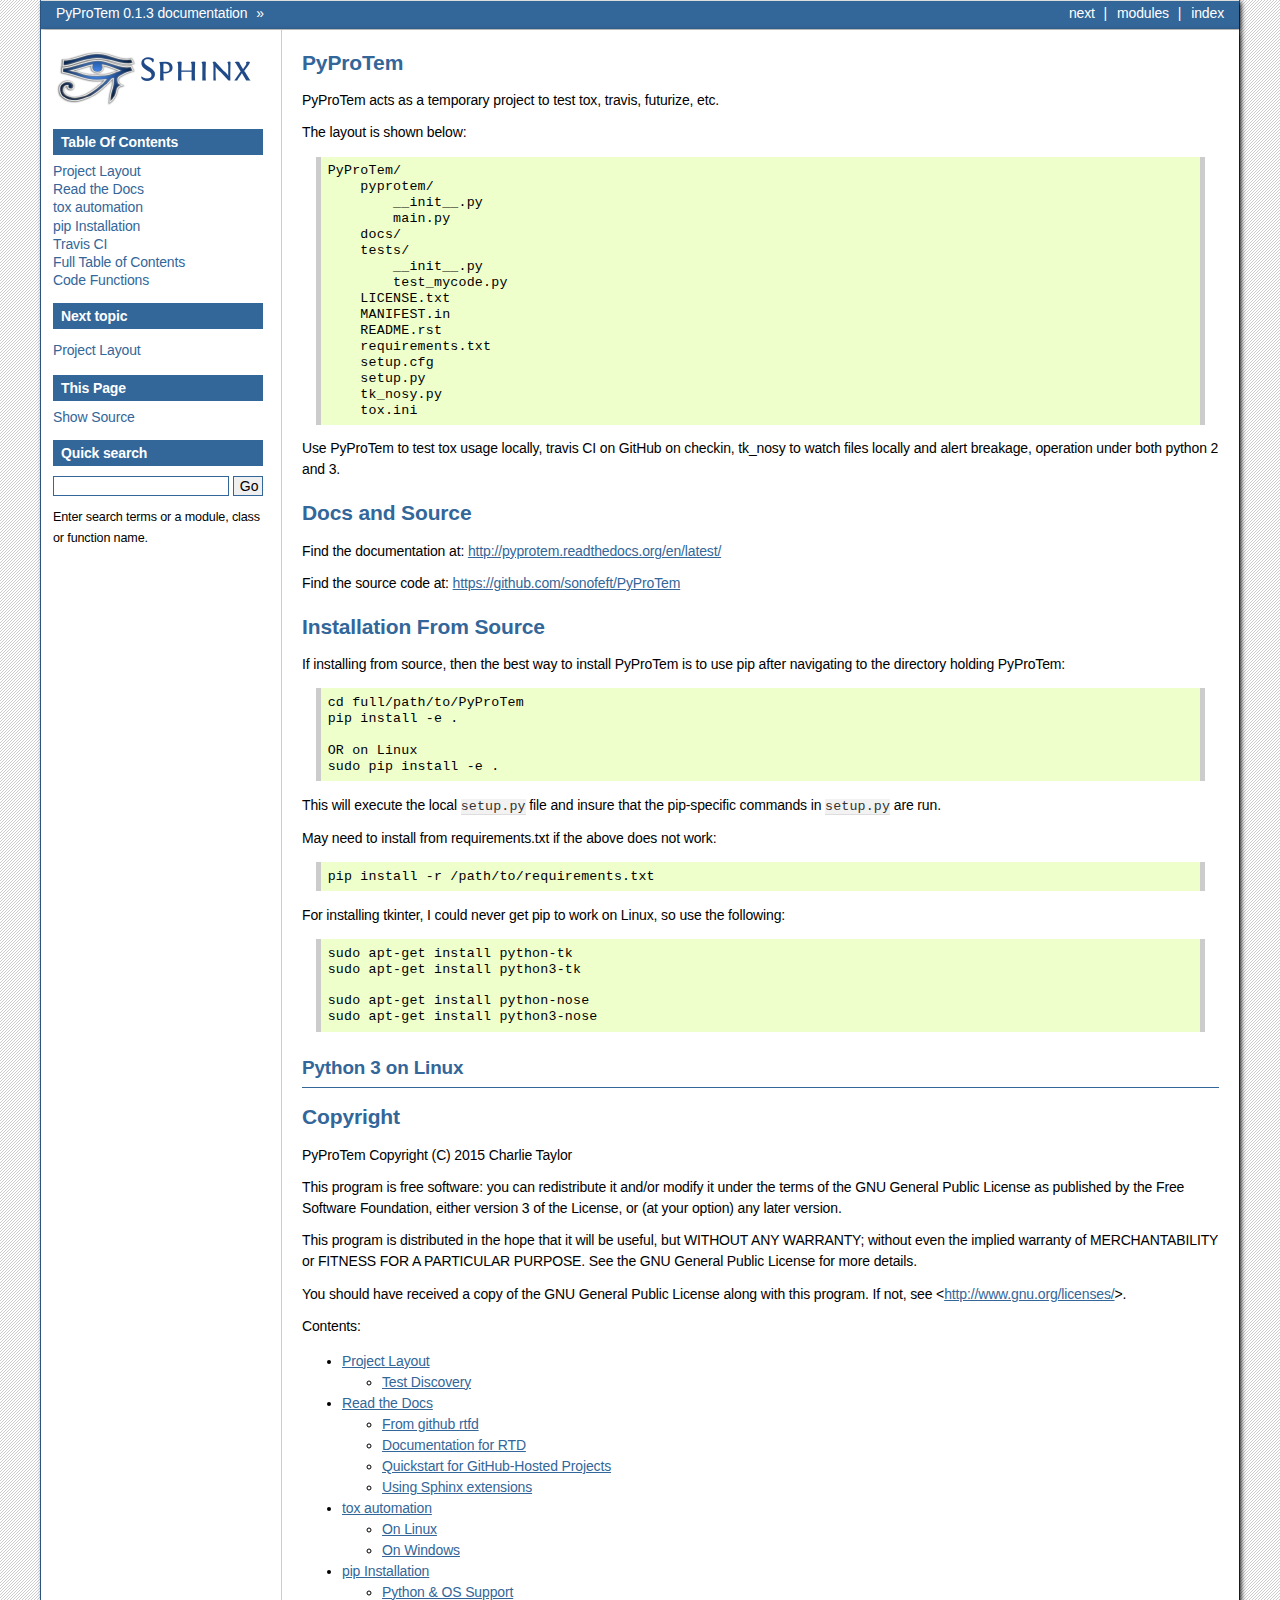
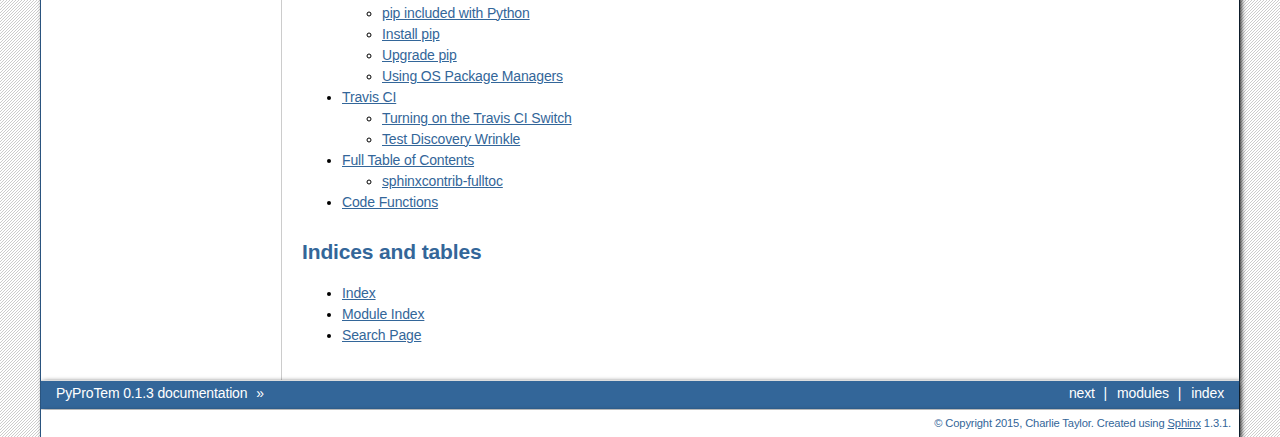
==== commit bba812ee: "added links to docs" ====
--- a/docs/_build/html/index.html
+++ b/docs/_build/html/index.html
@@ -7,7 +7,7 @@
   <head>
     <meta http-equiv="Content-Type" content="text/html; charset=utf-8" />
     
-    <title>PyProTem &mdash; PyProTem 0.0.1 documentation</title>
+    <title>PyProTem &mdash; PyProTem 0.1.3 documentation</title>
     
     <link rel="stylesheet" href="_static/bizstyle.css" type="text/css" />
     <link rel="stylesheet" href="_static/pygments.css" type="text/css" />
@@ -15,7 +15,7 @@
     <script type="text/javascript">
       var DOCUMENTATION_OPTIONS = {
         URL_ROOT:    './',
-        VERSION:     '0.0.1',
+        VERSION:     '0.1.3',
         COLLAPSE_INDEX: false,
         FILE_SUFFIX: '.html',
         HAS_SOURCE:  true
@@ -25,7 +25,7 @@
     <script type="text/javascript" src="_static/underscore.js"></script>
     <script type="text/javascript" src="_static/doctools.js"></script>
     <script type="text/javascript" src="_static/bizstyle.js"></script>
-    <link rel="top" title="PyProTem 0.0.1 documentation" href="#" />
+    <link rel="top" title="PyProTem 0.1.3 documentation" href="#" />
     <link rel="next" title="Project Layout" href="project_layout.html" />
     <meta name="viewport" content="width=device-width,initial-scale=1.0">
     <!--[if lt IE 9]>
@@ -45,7 +45,7 @@
         <li class="right" >
           <a href="project_layout.html" title="Project Layout"
              accesskey="N">next</a> |</li>
-        <li class="nav-item nav-item-0"><a href="#">PyProTem 0.0.1 documentation</a> &raquo;</li> 
+        <li class="nav-item nav-item-0"><a href="#">PyProTem 0.1.3 documentation</a> &raquo;</li> 
       </ul>
     </div>
       <div class="sphinxsidebar" role="navigation" aria-label="main navigation">
@@ -119,6 +119,11 @@
 </div>
 <p>Use PyProTem to test tox usage locally, travis CI on GitHub on checkin, tk_nosy to watch files locally and alert breakage, operation under both python 2 and 3.</p>
 </div>
+<div class="section" id="docs-and-source">
+<h1>Docs and Source<a class="headerlink" href="#docs-and-source" title="Permalink to this headline">¶</a></h1>
+<p>Find the documentation at: <a class="reference external" href="http://pyprotem.readthedocs.org/en/latest/">http://pyprotem.readthedocs.org/en/latest/</a></p>
+<p>Find the source code at: <a class="reference external" href="https://github.com/sonofeft/PyProTem">https://github.com/sonofeft/PyProTem</a></p>
+</div>
 <div class="section" id="installation-from-source">
 <h1>Installation From Source<a class="headerlink" href="#installation-from-source" title="Permalink to this headline">¶</a></h1>
 <p>If installing from source, then
@@ -228,7 +233,7 @@
         <li class="right" >
           <a href="project_layout.html" title="Project Layout"
              >next</a> |</li>
-        <li class="nav-item nav-item-0"><a href="#">PyProTem 0.0.1 documentation</a> &raquo;</li> 
+        <li class="nav-item nav-item-0"><a href="#">PyProTem 0.1.3 documentation</a> &raquo;</li> 
       </ul>
     </div>
     <div class="footer" role="contentinfo">
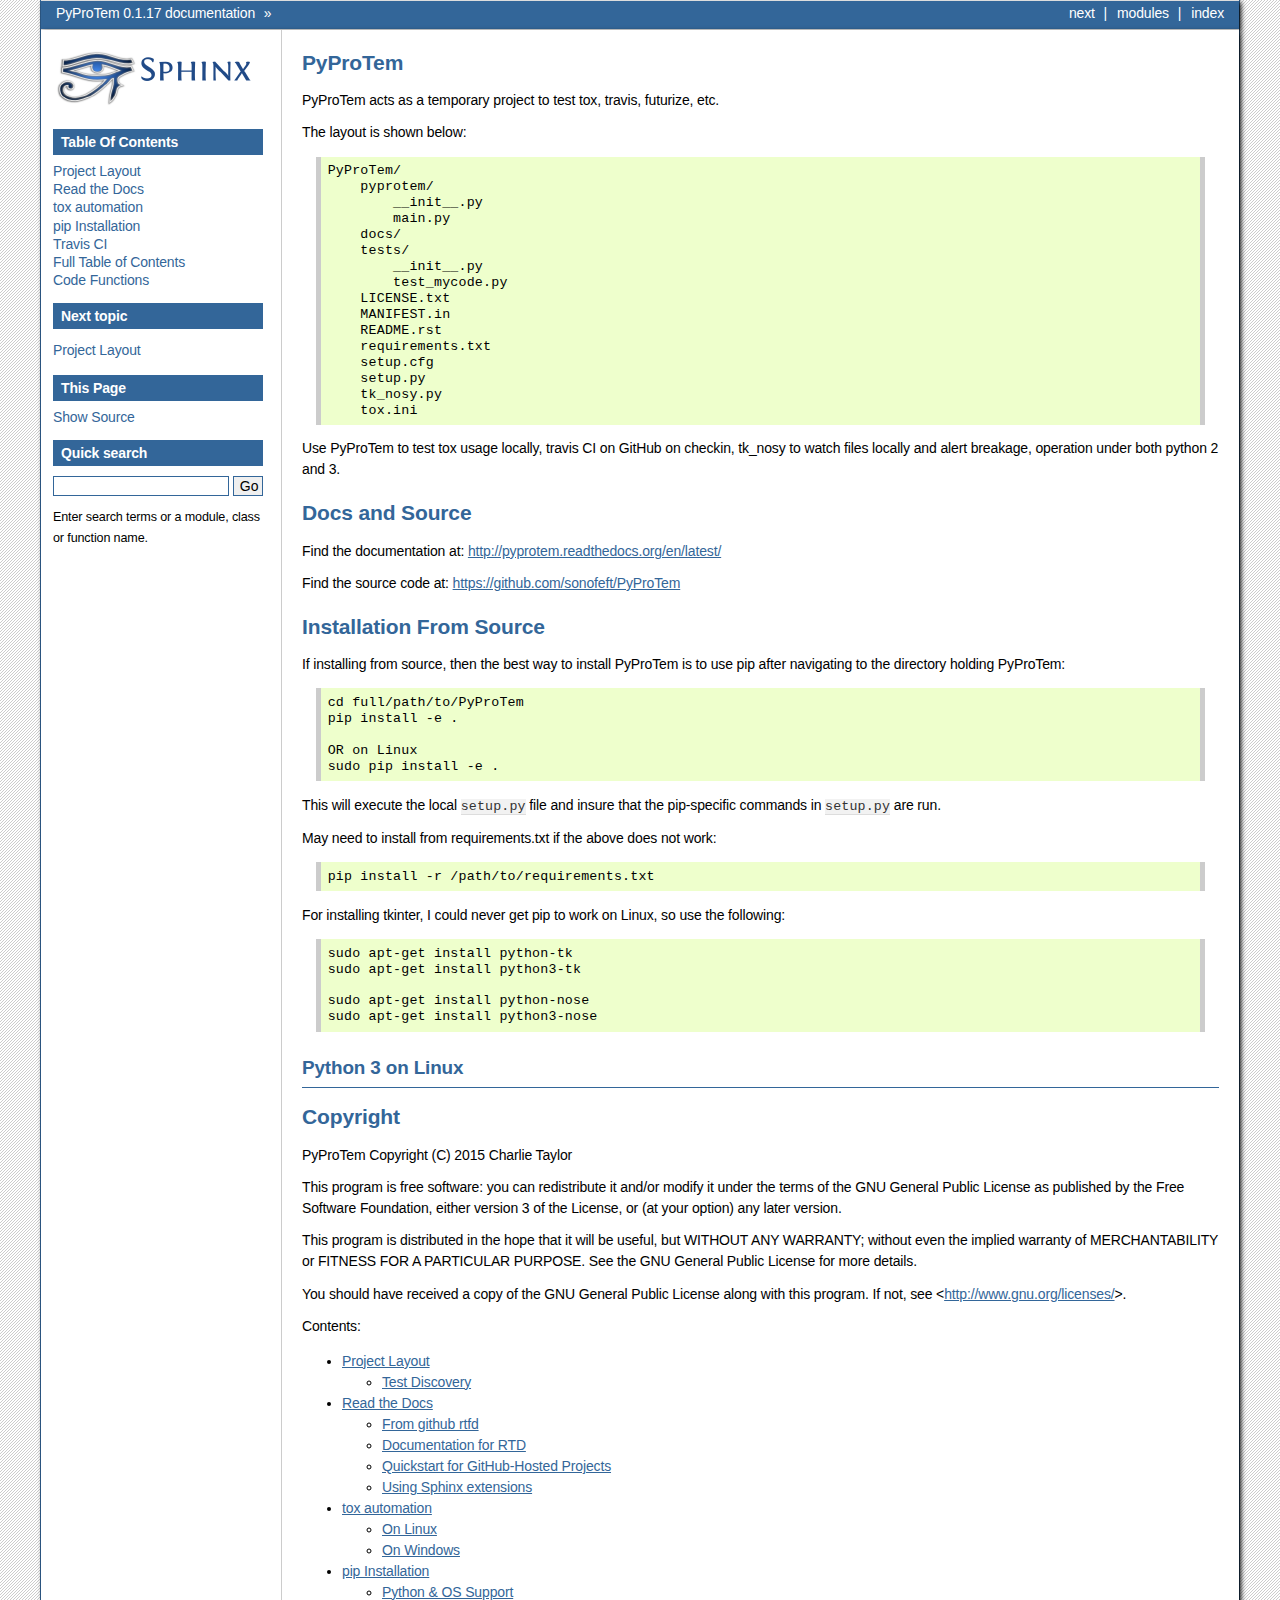
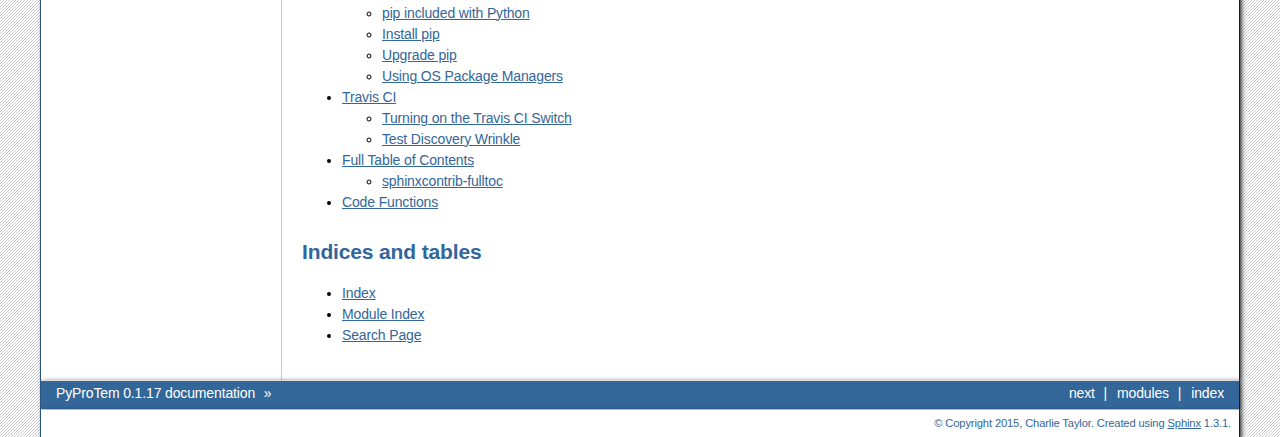
==== commit 010c1ecf: "updated docs for new tests and examples subdirectories" ====
--- a/docs/_build/html/index.html
+++ b/docs/_build/html/index.html
@@ -7,7 +7,7 @@
   <head>
     <meta http-equiv="Content-Type" content="text/html; charset=utf-8" />
     
-    <title>PyProTem &mdash; PyProTem 0.1.3 documentation</title>
+    <title>PyProTem &mdash; PyProTem 0.1.17 documentation</title>
     
     <link rel="stylesheet" href="_static/bizstyle.css" type="text/css" />
     <link rel="stylesheet" href="_static/pygments.css" type="text/css" />
@@ -15,7 +15,7 @@
     <script type="text/javascript">
       var DOCUMENTATION_OPTIONS = {
         URL_ROOT:    './',
-        VERSION:     '0.1.3',
+        VERSION:     '0.1.17',
         COLLAPSE_INDEX: false,
         FILE_SUFFIX: '.html',
         HAS_SOURCE:  true
@@ -25,7 +25,7 @@
     <script type="text/javascript" src="_static/underscore.js"></script>
     <script type="text/javascript" src="_static/doctools.js"></script>
     <script type="text/javascript" src="_static/bizstyle.js"></script>
-    <link rel="top" title="PyProTem 0.1.3 documentation" href="#" />
+    <link rel="top" title="PyProTem 0.1.17 documentation" href="#" />
     <link rel="next" title="Project Layout" href="project_layout.html" />
     <meta name="viewport" content="width=device-width,initial-scale=1.0">
     <!--[if lt IE 9]>
@@ -45,7 +45,7 @@
         <li class="right" >
           <a href="project_layout.html" title="Project Layout"
              accesskey="N">next</a> |</li>
-        <li class="nav-item nav-item-0"><a href="#">PyProTem 0.1.3 documentation</a> &raquo;</li> 
+        <li class="nav-item nav-item-0"><a href="#">PyProTem 0.1.17 documentation</a> &raquo;</li> 
       </ul>
     </div>
       <div class="sphinxsidebar" role="navigation" aria-label="main navigation">
@@ -233,7 +233,7 @@
         <li class="right" >
           <a href="project_layout.html" title="Project Layout"
              >next</a> |</li>
-        <li class="nav-item nav-item-0"><a href="#">PyProTem 0.1.3 documentation</a> &raquo;</li> 
+        <li class="nav-item nav-item-0"><a href="#">PyProTem 0.1.17 documentation</a> &raquo;</li> 
       </ul>
     </div>
     <div class="footer" role="contentinfo">
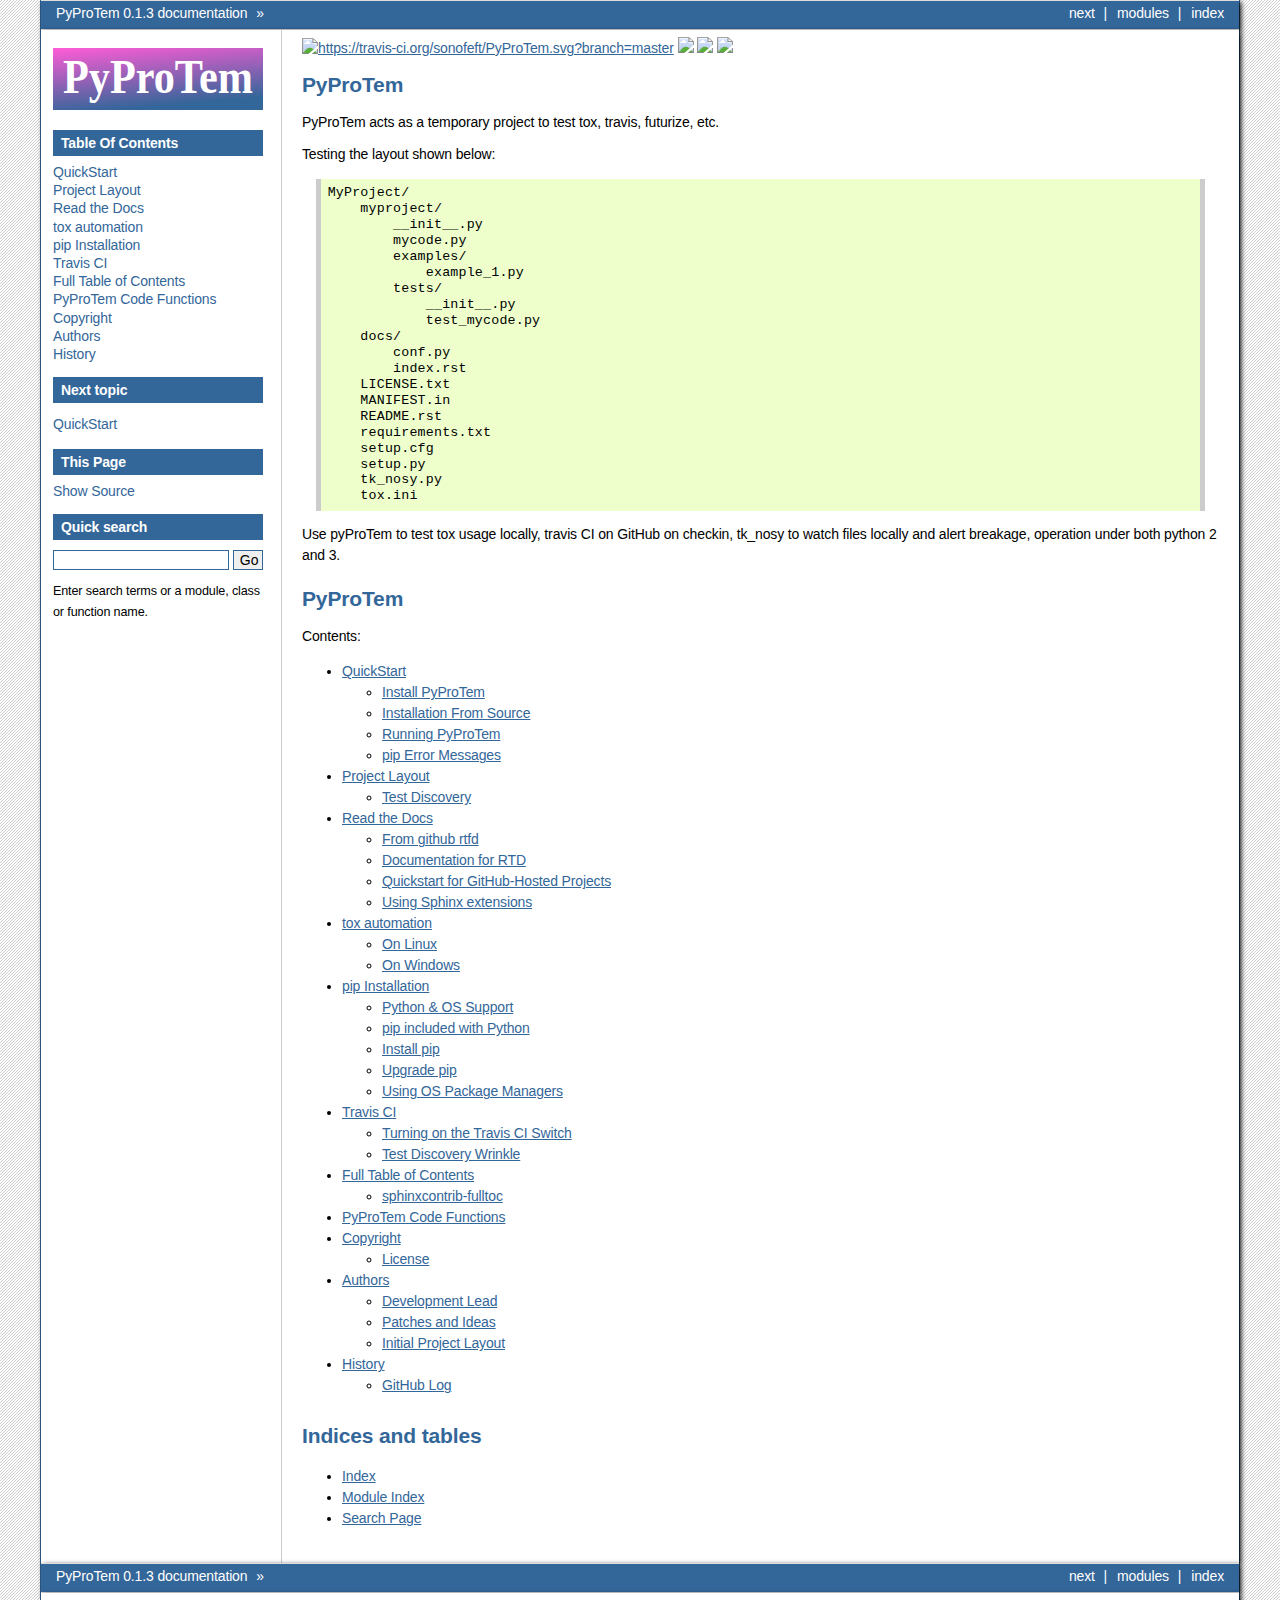
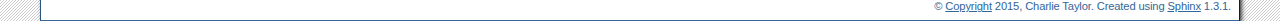
==== commit 4c827e39: "Many Many Changes (most I don't remember)" ====
--- a/docs/_build/html/index.html
+++ b/docs/_build/html/index.html
@@ -7,7 +7,7 @@
   <head>
     <meta http-equiv="Content-Type" content="text/html; charset=utf-8" />
     
-    <title>PyProTem &mdash; PyProTem 0.1.17 documentation</title>
+    <title>PyProTem &mdash; PyProTem 0.1.3 documentation</title>
     
     <link rel="stylesheet" href="_static/bizstyle.css" type="text/css" />
     <link rel="stylesheet" href="_static/pygments.css" type="text/css" />
@@ -15,7 +15,7 @@
     <script type="text/javascript">
       var DOCUMENTATION_OPTIONS = {
         URL_ROOT:    './',
-        VERSION:     '0.1.17',
+        VERSION:     '0.1.3',
         COLLAPSE_INDEX: false,
         FILE_SUFFIX: '.html',
         HAS_SOURCE:  true
@@ -25,8 +25,9 @@
     <script type="text/javascript" src="_static/underscore.js"></script>
     <script type="text/javascript" src="_static/doctools.js"></script>
     <script type="text/javascript" src="_static/bizstyle.js"></script>
-    <link rel="top" title="PyProTem 0.1.17 documentation" href="#" />
-    <link rel="next" title="Project Layout" href="project_layout.html" />
+    <link rel="copyright" title="Copyright" href="copyright.html" />
+    <link rel="top" title="PyProTem 0.1.3 documentation" href="#" />
+    <link rel="next" title="QuickStart" href="quickstart.html" />
     <meta name="viewport" content="width=device-width,initial-scale=1.0">
     <!--[if lt IE 9]>
     <script type="text/javascript" src="_static/css3-mediaqueries.js"></script>
@@ -43,30 +44,34 @@
           <a href="py-modindex.html" title="Python Module Index"
              >modules</a> |</li>
         <li class="right" >
-          <a href="project_layout.html" title="Project Layout"
+          <a href="quickstart.html" title="QuickStart"
              accesskey="N">next</a> |</li>
-        <li class="nav-item nav-item-0"><a href="#">PyProTem 0.1.17 documentation</a> &raquo;</li> 
+        <li class="nav-item nav-item-0"><a href="#">PyProTem 0.1.3 documentation</a> &raquo;</li> 
       </ul>
     </div>
       <div class="sphinxsidebar" role="navigation" aria-label="main navigation">
         <div class="sphinxsidebarwrapper">
             <p class="logo"><a href="#">
-              <img class="logo" src="_static/PythonSphinxlogo.png" alt="Logo"/>
+              <img class="logo" src="_static/pyprotem_logo.svg" alt="Logo"/>
             </a></p>
   <h3><a href="#">Table Of Contents</a></h3>
   <ul>
+<li class="toctree-l1"><a class="reference internal" href="quickstart.html">QuickStart</a></li>
 <li class="toctree-l1"><a class="reference internal" href="project_layout.html">Project Layout</a></li>
 <li class="toctree-l1"><a class="reference internal" href="read_the_docs.html">Read the Docs</a></li>
 <li class="toctree-l1"><a class="reference internal" href="tox.html">tox automation</a></li>
 <li class="toctree-l1"><a class="reference internal" href="pip.html">pip Installation</a></li>
 <li class="toctree-l1"><a class="reference internal" href="travis_ci.html">Travis CI</a></li>
 <li class="toctree-l1"><a class="reference internal" href="fulltable_of_contents.html">Full Table of Contents</a></li>
-<li class="toctree-l1"><a class="reference internal" href="functions.html">Code Functions</a></li>
+<li class="toctree-l1"><a class="reference internal" href="functions.html">PyProTem Code Functions</a></li>
+<li class="toctree-l1"><a class="reference internal" href="copyright.html">Copyright</a></li>
+<li class="toctree-l1"><a class="reference internal" href="authors.html">Authors</a></li>
+<li class="toctree-l1"><a class="reference internal" href="history.html">History</a></li>
 </ul>
 
   <h4>Next topic</h4>
-  <p class="topless"><a href="project_layout.html"
-                        title="next chapter">Project Layout</a></p>
+  <p class="topless"><a href="quickstart.html"
+                        title="next chapter">QuickStart</a></p>
   <div role="note" aria-label="source link">
     <h3>This Page</h3>
     <ul class="this-page-menu">
@@ -95,18 +100,26 @@
         <div class="bodywrapper">
           <div class="body" role="main">
             
-  <div class="section" id="pyprotem">
+  <a class="reference external image-reference" href="https://travis-ci.org/sonofeft/PyProTem"><img alt="https://travis-ci.org/sonofeft/PyProTem.svg?branch=master" src="https://travis-ci.org/sonofeft/PyProTem.svg?branch=master" /></a>
+<a class="reference external image-reference" href="https://pypi.python.org/pypi/pyprotem"><img src="https://img.shields.io/pypi/v/PyProTem.svg" /></a>
+<a class="reference external image-reference" href="https://wiki.python.org/moin/Python2orPython3"><img src="https://img.shields.io/pypi/pyversions/PyProTem.svg" /></a>
+<a class="reference external image-reference" href="https://pypi.python.org/pypi/pyprotem"><img src="https://img.shields.io/pypi/l/PyProTem.svg" /></a>
+<div class="section" id="pyprotem">
 <h1>PyProTem<a class="headerlink" href="#pyprotem" title="Permalink to this headline">¶</a></h1>
 <p>PyProTem acts as a temporary project to test tox, travis, futurize, etc.</p>
-<p>The layout is shown below:</p>
-<div class="highlight-python"><div class="highlight"><pre>PyProTem/
-    pyprotem/
+<p>Testing the layout shown below:</p>
+<div class="highlight-python"><div class="highlight"><pre>MyProject/
+    myproject/
         __init__.py
-        main.py
+        mycode.py
+        examples/
+            example_1.py
+        tests/
+            __init__.py
+            test_mycode.py
     docs/
-    tests/
-        __init__.py
-        test_mycode.py
+        conf.py
+        index.rst
     LICENSE.txt
     MANIFEST.in
     README.rst
@@ -117,58 +130,20 @@
     tox.ini
 </pre></div>
 </div>
-<p>Use PyProTem to test tox usage locally, travis CI on GitHub on checkin, tk_nosy to watch files locally and alert breakage, operation under both python 2 and 3.</p>
-</div>
-<div class="section" id="docs-and-source">
-<h1>Docs and Source<a class="headerlink" href="#docs-and-source" title="Permalink to this headline">¶</a></h1>
-<p>Find the documentation at: <a class="reference external" href="http://pyprotem.readthedocs.org/en/latest/">http://pyprotem.readthedocs.org/en/latest/</a></p>
-<p>Find the source code at: <a class="reference external" href="https://github.com/sonofeft/PyProTem">https://github.com/sonofeft/PyProTem</a></p>
-</div>
-<div class="section" id="installation-from-source">
-<h1>Installation From Source<a class="headerlink" href="#installation-from-source" title="Permalink to this headline">¶</a></h1>
-<p>If installing from source, then
-the best way to install PyProTem is to use pip after navigating to the directory holding PyProTem:</p>
-<div class="highlight-python"><div class="highlight"><pre>cd full/path/to/PyProTem
-pip install -e .
-
-OR on Linux
-sudo pip install -e .
-</pre></div>
-</div>
-<p>This will execute the local <code class="docutils literal"><span class="pre">setup.py</span></code> file and insure that the pip-specific commands in <code class="docutils literal"><span class="pre">setup.py</span></code> are run.</p>
-<p>May need to install from requirements.txt if the above does not work:</p>
-<div class="highlight-python"><div class="highlight"><pre>pip install -r /path/to/requirements.txt
-</pre></div>
-</div>
-<p>For installing tkinter, I could never get pip to work on Linux, so use the following:</p>
-<div class="highlight-python"><div class="highlight"><pre>sudo apt-get install python-tk
-sudo apt-get install python3-tk
-
-sudo apt-get install python-nose
-sudo apt-get install python3-nose
-</pre></div>
-</div>
-<div class="section" id="python-3-on-linux">
-<h2>Python 3 on Linux<a class="headerlink" href="#python-3-on-linux" title="Permalink to this headline">¶</a></h2>
-</div>
-</div>
-<div class="section" id="copyright">
-<h1>Copyright<a class="headerlink" href="#copyright" title="Permalink to this headline">¶</a></h1>
-<p>PyProTem
-Copyright (C) 2015  Charlie Taylor</p>
-<p>This program is free software: you can redistribute it and/or modify
-it under the terms of the GNU General Public License as published by
-the Free Software Foundation, either version 3 of the License, or
-(at your option) any later version.</p>
-<p>This program is distributed in the hope that it will be useful,
-but WITHOUT ANY WARRANTY; without even the implied warranty of
-MERCHANTABILITY or FITNESS FOR A PARTICULAR PURPOSE.  See the
-GNU General Public License for more details.</p>
-<p>You should have received a copy of the GNU General Public License
-along with this program.  If not, see &lt;<a class="reference external" href="http://www.gnu.org/licenses/">http://www.gnu.org/licenses/</a>&gt;.</p>
+<p>Use pyProTem to test tox usage locally, travis CI on GitHub on checkin, tk_nosy to watch files locally and alert breakage, operation under both python 2 and 3.</p>
+</div>
+<div class="section" id="id1">
+<h1>PyProTem<a class="headerlink" href="#id1" title="Permalink to this headline">¶</a></h1>
 <p>Contents:</p>
 <div class="toctree-wrapper compound">
 <ul>
+<li class="toctree-l1"><a class="reference internal" href="quickstart.html">QuickStart</a><ul>
+<li class="toctree-l2"><a class="reference internal" href="quickstart.html#install-pyprotem">Install PyProTem</a></li>
+<li class="toctree-l2"><a class="reference internal" href="quickstart.html#installation-from-source">Installation From Source</a></li>
+<li class="toctree-l2"><a class="reference internal" href="quickstart.html#running-pyprotem">Running PyProTem</a></li>
+<li class="toctree-l2"><a class="reference internal" href="quickstart.html#pip-error-messages">pip Error Messages</a></li>
+</ul>
+</li>
 <li class="toctree-l1"><a class="reference internal" href="project_layout.html">Project Layout</a><ul>
 <li class="toctree-l2"><a class="reference internal" href="project_layout.html#test-discovery">Test Discovery</a></li>
 </ul>
@@ -202,7 +177,21 @@
 <li class="toctree-l2"><a class="reference internal" href="fulltable_of_contents.html#sphinxcontrib-fulltoc">sphinxcontrib-fulltoc</a></li>
 </ul>
 </li>
-<li class="toctree-l1"><a class="reference internal" href="functions.html">Code Functions</a></li>
+<li class="toctree-l1"><a class="reference internal" href="functions.html">PyProTem Code Functions</a></li>
+<li class="toctree-l1"><a class="reference internal" href="copyright.html">Copyright</a><ul>
+<li class="toctree-l2"><a class="reference internal" href="copyright.html#license">License</a></li>
+</ul>
+</li>
+<li class="toctree-l1"><a class="reference internal" href="authors.html">Authors</a><ul>
+<li class="toctree-l2"><a class="reference internal" href="authors.html#development-lead">Development Lead</a></li>
+<li class="toctree-l2"><a class="reference internal" href="authors.html#patches-and-ideas">Patches and Ideas</a></li>
+<li class="toctree-l2"><a class="reference internal" href="authors.html#initial-project-layout">Initial Project Layout</a></li>
+</ul>
+</li>
+<li class="toctree-l1"><a class="reference internal" href="history.html">History</a><ul>
+<li class="toctree-l2"><a class="reference internal" href="history.html#github-log">GitHub Log</a></li>
+</ul>
+</li>
 </ul>
 </div>
 </div>
@@ -231,13 +220,13 @@
           <a href="py-modindex.html" title="Python Module Index"
              >modules</a> |</li>
         <li class="right" >
-          <a href="project_layout.html" title="Project Layout"
+          <a href="quickstart.html" title="QuickStart"
              >next</a> |</li>
-        <li class="nav-item nav-item-0"><a href="#">PyProTem 0.1.17 documentation</a> &raquo;</li> 
+        <li class="nav-item nav-item-0"><a href="#">PyProTem 0.1.3 documentation</a> &raquo;</li> 
       </ul>
     </div>
     <div class="footer" role="contentinfo">
-        &copy; Copyright 2015, Charlie Taylor.
+        &copy; <a href="copyright.html">Copyright</a> 2015, Charlie Taylor.
       Created using <a href="http://sphinx-doc.org/">Sphinx</a> 1.3.1.
     </div>
   </body>
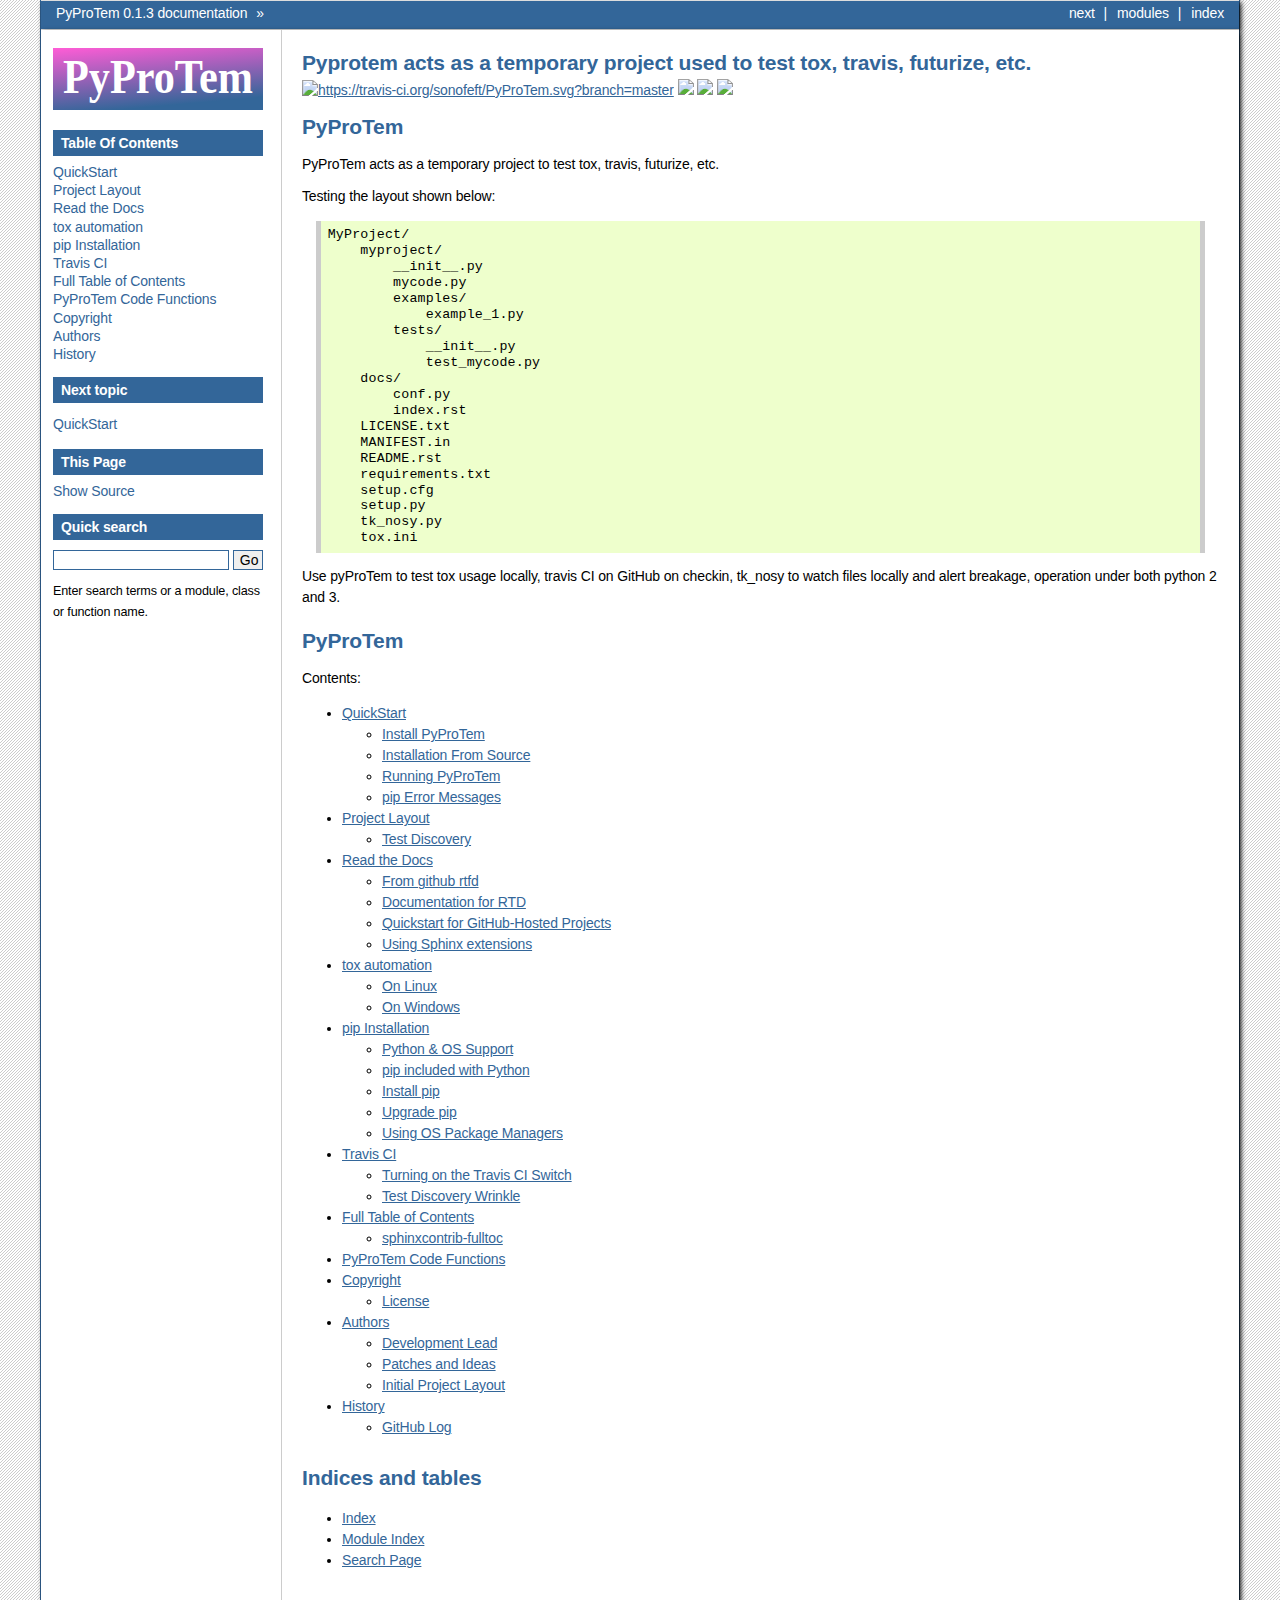
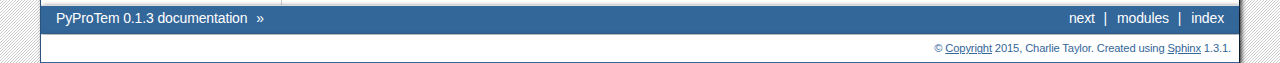
==== commit 254f8d7c: "Trying JSON serializable fix to fulltoc.py" ====
--- a/docs/_build/html/index.html
+++ b/docs/_build/html/index.html
@@ -7,7 +7,7 @@
   <head>
     <meta http-equiv="Content-Type" content="text/html; charset=utf-8" />
     
-    <title>PyProTem &mdash; PyProTem 0.1.3 documentation</title>
+    <title>Pyprotem acts as a temporary project used to test tox, travis, futurize, etc. &mdash; PyProTem 0.1.3 documentation</title>
     
     <link rel="stylesheet" href="_static/bizstyle.css" type="text/css" />
     <link rel="stylesheet" href="_static/pygments.css" type="text/css" />
@@ -100,10 +100,13 @@
         <div class="bodywrapper">
           <div class="body" role="main">
             
-  <a class="reference external image-reference" href="https://travis-ci.org/sonofeft/PyProTem"><img alt="https://travis-ci.org/sonofeft/PyProTem.svg?branch=master" src="https://travis-ci.org/sonofeft/PyProTem.svg?branch=master" /></a>
+  <div class="section" id="pyprotem-acts-as-a-temporary-project-used-to-test-tox-travis-futurize-etc">
+<h1>Pyprotem acts as a temporary project used to test tox, travis, futurize, etc.<a class="headerlink" href="#pyprotem-acts-as-a-temporary-project-used-to-test-tox-travis-futurize-etc" title="Permalink to this headline">¶</a></h1>
+<a class="reference external image-reference" href="https://travis-ci.org/sonofeft/PyProTem"><img alt="https://travis-ci.org/sonofeft/PyProTem.svg?branch=master" src="https://travis-ci.org/sonofeft/PyProTem.svg?branch=master" /></a>
 <a class="reference external image-reference" href="https://pypi.python.org/pypi/pyprotem"><img src="https://img.shields.io/pypi/v/PyProTem.svg" /></a>
 <a class="reference external image-reference" href="https://wiki.python.org/moin/Python2orPython3"><img src="https://img.shields.io/pypi/pyversions/PyProTem.svg" /></a>
 <a class="reference external image-reference" href="https://pypi.python.org/pypi/pyprotem"><img src="https://img.shields.io/pypi/l/PyProTem.svg" /></a>
+</div>
 <div class="section" id="pyprotem">
 <h1>PyProTem<a class="headerlink" href="#pyprotem" title="Permalink to this headline">¶</a></h1>
 <p>PyProTem acts as a temporary project to test tox, travis, futurize, etc.</p>
